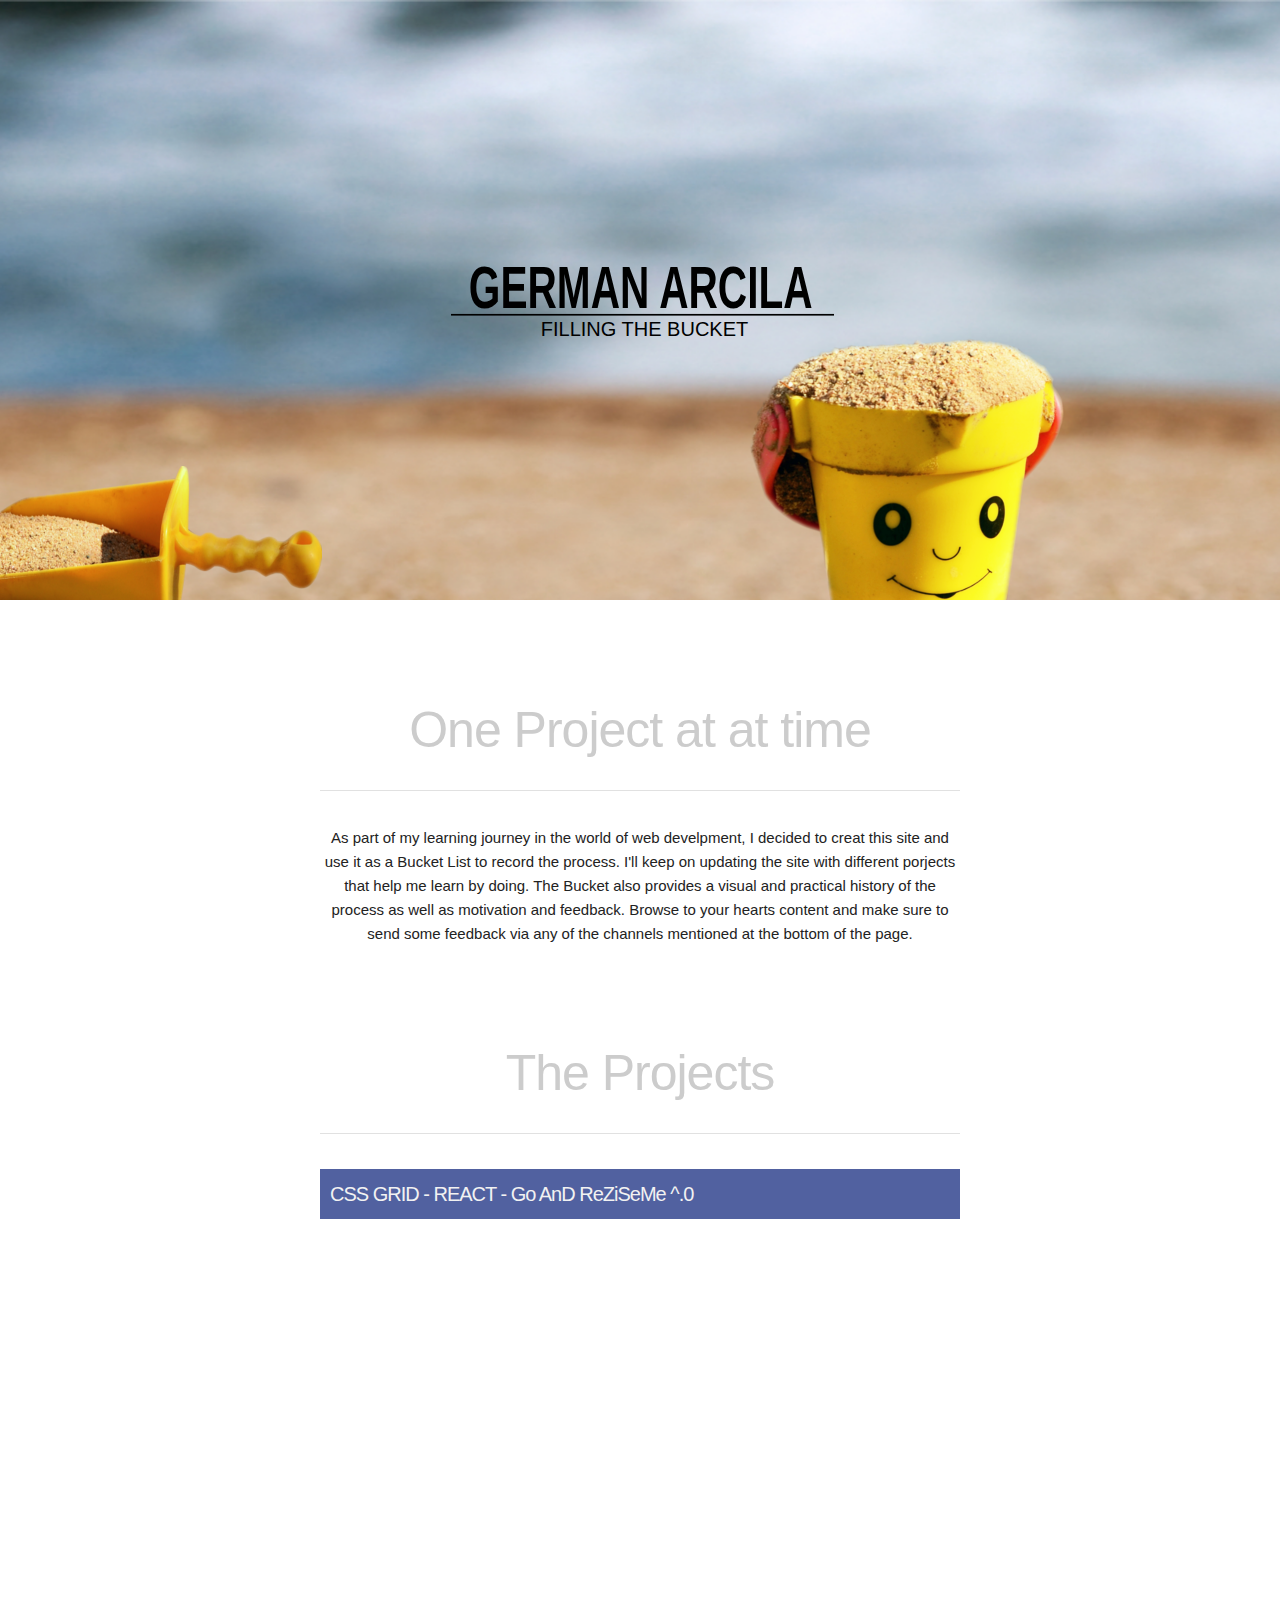
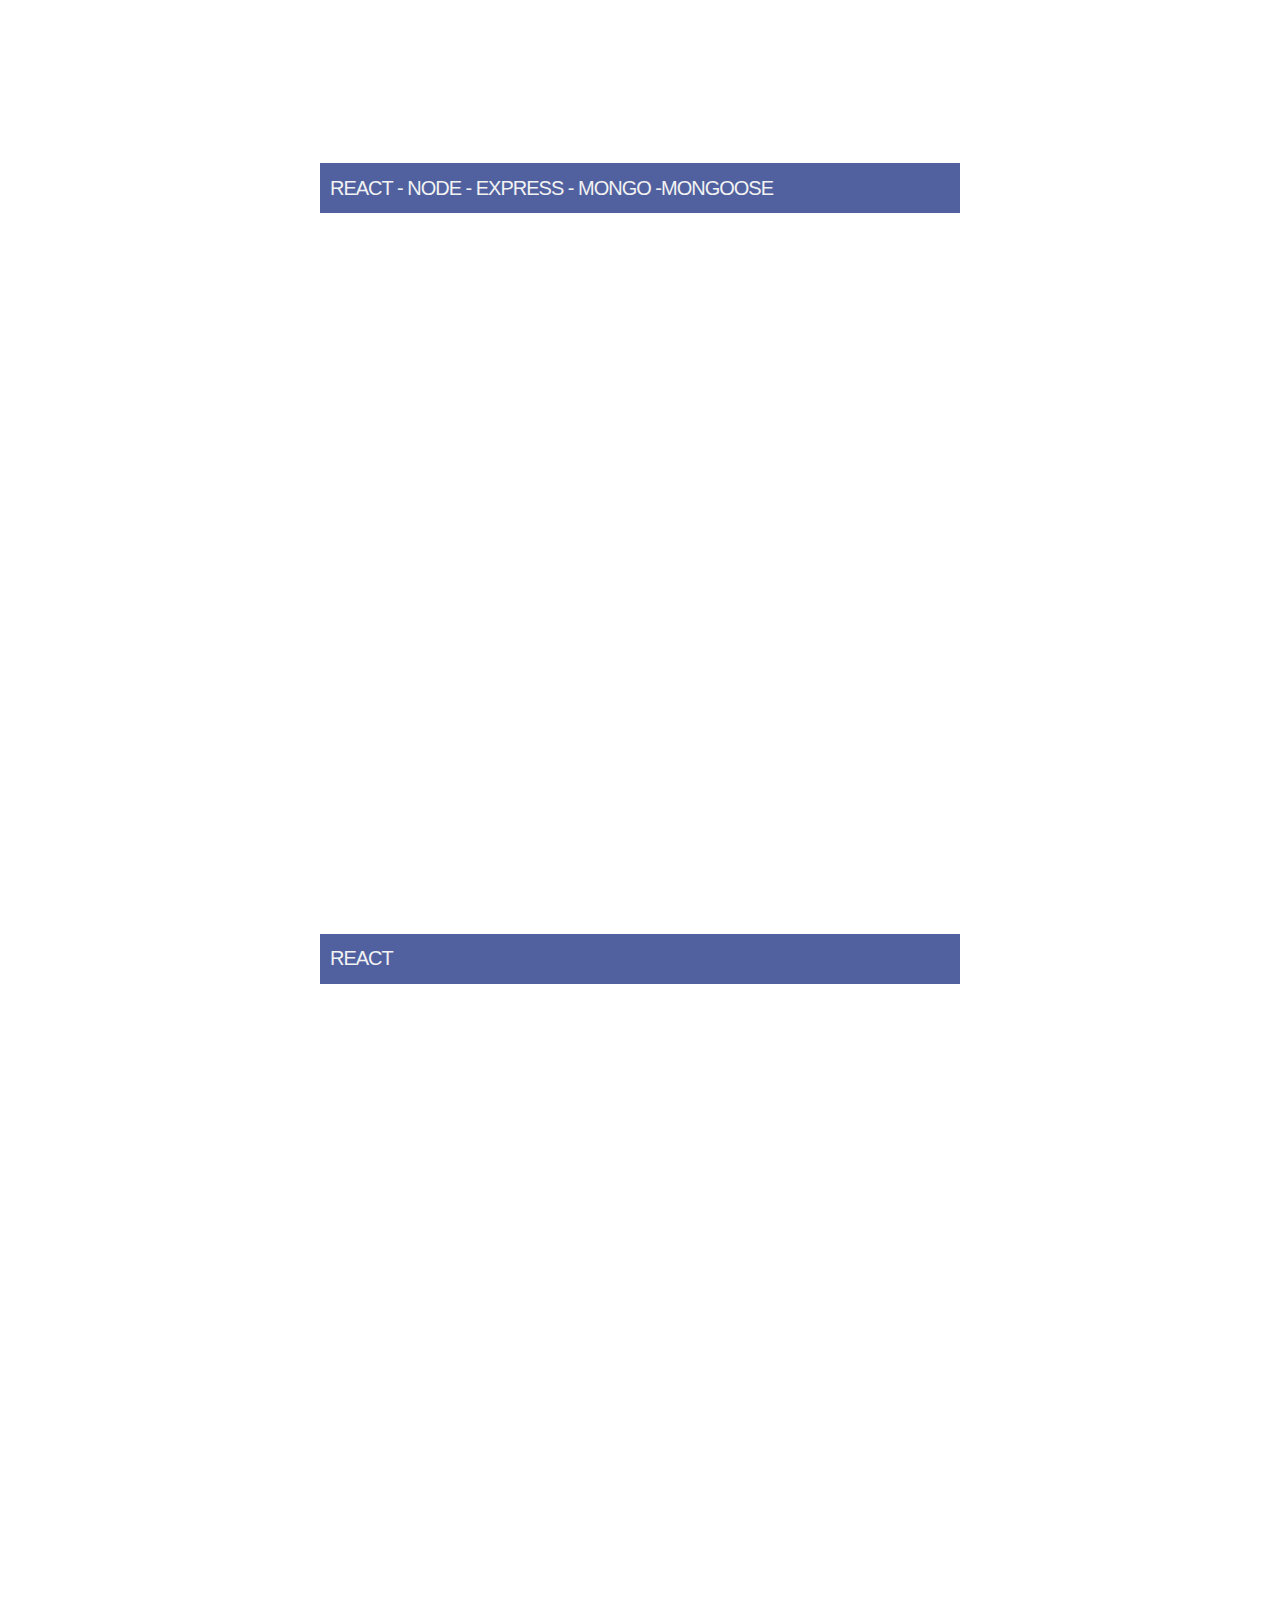
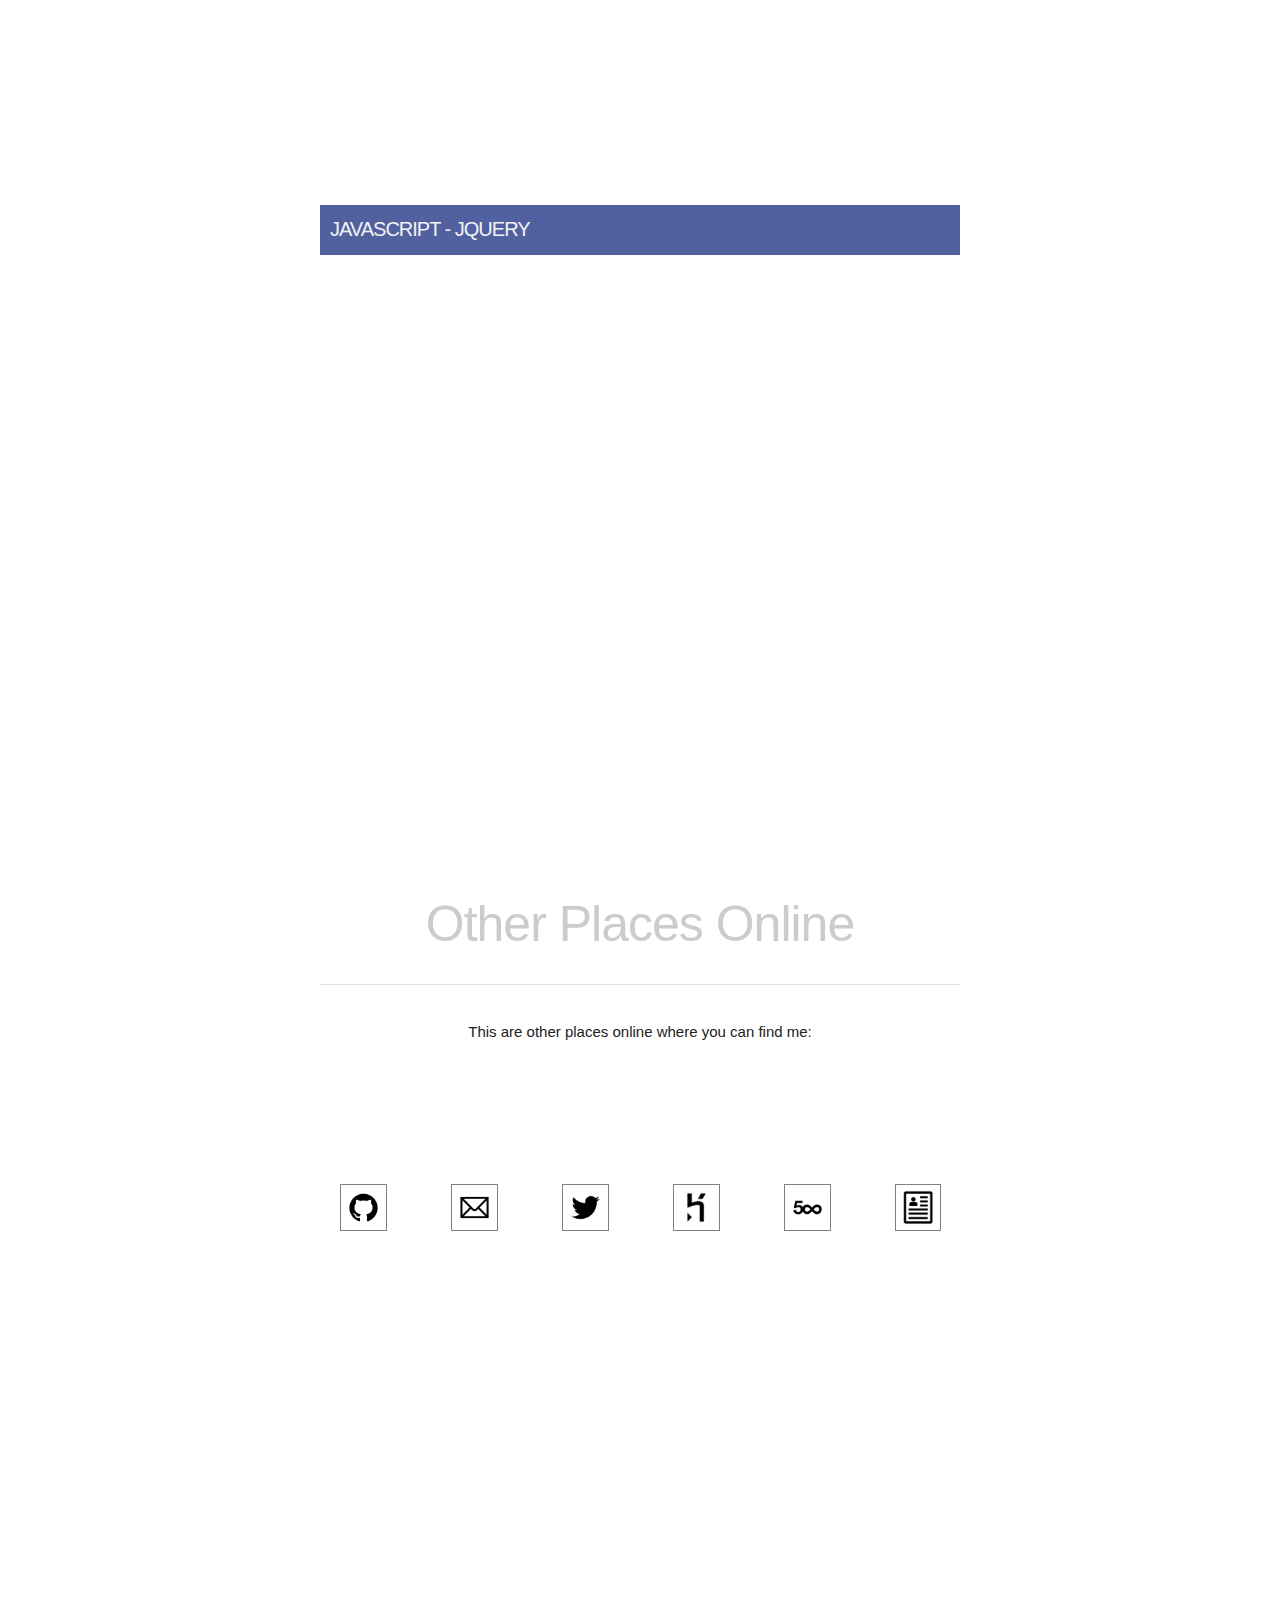
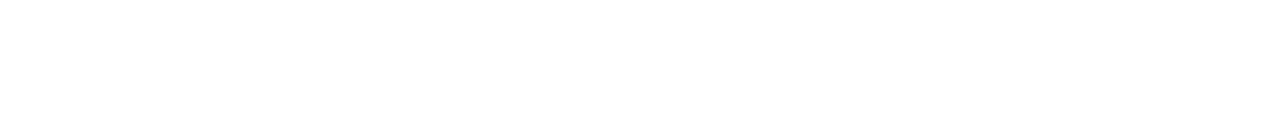
==== index.html @ 79dbd056 "added utb site to page" ====
<!DOCTYPE html>
<html lang="en">

<head>
    <meta charset="utf-8">
    <title>Filling the Bucket</title>
    <meta name="description" content="">
    <meta name="author" content="">
    <meta name="viewport" content="width=device-width, initial-scale=1">
    <link rel="stylesheet" href="css/style.css">
    <link rel="icon" type="image/png" href="./images/favicon.png">
</head>

<body>
    <header class="bucket-box">
        <div class="logo"></div>
        <div class="bucket"></div>
        <div class="pail"></div>
    </header>
    <section class="content">
        <article>
            <h1>One Project at at time</h1>
            <hr>
            <p>As part of my learning journey in the world of web develpment, I decided to creat this site and use it as a Bucket List to record the process. I'll keep on updating the site with different porjects that help me learn by doing. The Bucket also
                provides a visual and practical history of the process as well as motivation and feedback. Browse to your hearts content and make sure to send some feedback via any of the channels mentioned at the bottom of the page.</p>
            <br>
            <br>
            <br>
            <h1>The Projects</h1>
            <hr>
            <div class="projects-pics">
                <div class="row img-row">
                    <h2 class="sub subtitle-first">CSS GRID - REACT - Go AnD ReZiSeMe ^.0</h2>
                    <figure class="columns twelve">
                        <a href="https://utb.netlify.com/"><img src="./images/utb.png" /></a>
                        <figcaption>UTB Video... Devolved - <br><strong>CSS Grid in simpler YouTube times</strong></figcaption>
                    </figure>
                </div>
                <div class="row img-row">
                    <h2 class="sub subtitle-first">REACT - NODE - EXPRESS - MONGO -MONGOOSE</h2>
                    <figure class="columns twelve">
                        <h2 class="subtitle-red">LIVE BUT IN STILL UNDER CONSTRUCTION</h2>
                        <a href="https://1000faces.netlify.com/"><img src="./images/1000faces.png"></a>
                        <figcaption>1000 Faces - <br><strong>1000 faces my family doesn't like</strong></figcaption>
                    </figure>
                </div>
                <div class="row img-row">
                    <h2 class="sub subtitle1">REACT</h2>
                    <div class='columns twelve'>
                        <figure class="columns six">
                            <a href="https://toronto-bikeshare.herokuapp.com/"><img src="./images/city-bikes.png"></a>
                            <figcaption>City Bikes - <br><strong>bikeShare locations and available bikes per station</strong></figcaption>
                        </figure>
                        <figure class="columns six">
                            <a href="http://same-trousers.surge.sh/"><img src="./images/world-flags.png"></a>
                            <figcaption>World Flags - <br><strong>Geography learning tool</strong></figcaption>
                        </figure>
                    </div>
                </div>
                <div class="row img-row">
                    <figure class="columns twelve">
                        <h2 class="sub subtitle1">RUBY - RAILS - POSTGRESS</h2>
                        <a href="https://sheltered-meadow-57766.herokuapp.com"><img src="./images/pyc.png"></a>
                        <figcaption>Park Your Child - <br><strong>Team project using Ruby - Rails - JS</strong></figcaption>
                    </figure>
                </div>
                <div class="row img-row">
                    <h2 class="sub subtitle1">JAVASCRIPT - JQUERY</h2>
                    <div class='columns twelve'>
                        <figure class="columns six">
                            <a href="../pages/mastermind/mastermind.html"><img src="./images/mastermind.png"></a>
                            <figcaption>Mastermind - <br><strong>Mastermind Clone</strong></figcaption>
                        </figure>
                        <figure class="columns six">
                            <a href="../pages/mr-beep-math/mr-beep-math.html"><img src="./images/mrbeep.png"></a>
                            <figcaption>Mr Beep's Math - <br><strong>Math Game for Kids</strong></figcaption>
                        </figure>
                    </div>
                </div>
                <div class="row img-row">
                    <div class='columns twelve'>
                        <figure class="columns six">
                            <a href="../pages/memory/index.html"><img src="./images/pairs.png"></a>
                            <figcaption>Pairs - <br><strong>Memory Game</strong></figcaption>
                        </figure>
                        <figure class="columns six">
                            <a href="../pages/save-the-rainbow/index.html"><img src="./images/str.png"></a>
                            <figcaption>Save the Rainbow - <br><strong>Non Lethal Hangman</strong></figcaption>
                        </figure>
                    </div>
                </div>
                <div class="row img-row">
                    <figure class="columns four">
                        <a href="../pages/mab/mab.html"><img src="./images/mab.png"></a>
                        <figcaption>Monkey Ape Ball - <br><strong>Magic 8 Ball Plus</strong></figcaption>
                    </figure>
                    <figure class="columns four">
                        <a href="../pages/rock-paper-scissors/index.html"><img src="./images/rps.png"></a>
                        <figcaption>Rock Paper Scissors - <br><strong>RPS clone</strong></figcaption>
                    </figure>
                    <figure class="columns four">
                        <a href="../pages/pata-clone/index.html"><img src="./images/pataclone.png"></a>
                        <figcaption>Pata-Clone - <br><strong>Canvas / PaperJs excercise</strong></figcaption>
                    </figure>
                </div>
            </div>
            <h1>Other Places Online</h1>
            <hr>
            <p>This are other places online where you can find me:</p>
            <div class="large-window">
            </div>
            <div class="blog-posts row">
                <div class="post columns two post-1">
                    <h5></h5>
                    <a href="https://www.github.com/Garcila" , Git><img src="./images/git-logo.png" title="Git"></a>
                </div>
                <div class="post columns two post-2">
                    <h5></h5>
                    <a href="mailto:germanarcila@gmail.com?subject=FromBucket from Our Site"><img src="./images/mail-logo.png" title="e-mail"></a>
                </div>
                <div class="post columns two post-3">
                    <h5></h5>
                    <a href="https://twitter.com/Garcila"><img src="./images/tweet-logo.png" title="Twitter"></a>
                </div>
                <div class="post columns two post-4">
                    <h5></h5>
                    <a href="https://filling-the-bucket.herokuapp.com/index.html"><img src="./images/heroku.png" title="Heroku"></a>
                </div>
                <div class="post columns two post-5">
                    <h5></h5>
                    <a href="https://500px.com/germanarcila"><img src="./images/500-logo.png" title="500PX"></a>
                </div>
                <div class="post columns two post-6">
                    <h5></h5>
                    <a href="https://www.visualcv.com/germanarcila"><img src="./images/vcv.png" title="Visual CV"></a>
                </div>
            </div>
        </article>
    </section>
    <footer>
        <div class="row footer-stuff" id="flex">
            <img class='robot' src="./images/robot.png">
            <a href="mailto:germanarcila@gmail.com?subject=FromBucket" <strong>germanarcila@gmail.com</strong></a>
        </div>
    </footer>
    <script src="js/jquery-2.1.3.min.js"></script>
    <script src="js/functions.js"></script>
</body>

</html>
---- css/style.css ----
@charset "UTF-8";

/*! normalize.css v3.0.2 | MIT License | git.io/normalize */


/**
 * 1. Set default font family to sans-serif.
 * 2. Prevent iOS text size adjust after orientation change, without disabling
 *    user zoom.
 */

html {
    font-family: sans-serif;
    /* 1 */
    -ms-text-size-adjust: 100%;
    /* 2 */
    -webkit-text-size-adjust: 100%;
    /* 2 */
}


/**
 * Remove default margin.
 */

body {
    margin: 0;
}


/* HTML5 display definitions
   ========================================================================== */


/**
 * Correct `block` display not defined for any HTML5 element in IE 8/9.
 * Correct `block` display not defined for `details` or `summary` in IE 10/11
 * and Firefox.
 * Correct `block` display not defined for `main` in IE 11.
 */

article,
aside,
details,
figcaption,
figure,
footer,
header,
hgroup,
main,
menu,
nav,
section,
summary {
    display: block;
}


/**
 * 1. Correct `inline-block` display not defined in IE 8/9.
 * 2. Normalize vertical alignment of `progress` in Chrome, Firefox, and Opera.
 */

audio,
canvas,
progress,
video {
    display: inline-block;
    /* 1 */
    vertical-align: baseline;
    /* 2 */
}


/**
 * Prevent modern browsers from displaying `audio` without controls.
 * Remove excess height in iOS 5 devices.
 */

audio:not([controls]) {
    display: none;
    height: 0;
}


/**
 * Address `[hidden]` styling not present in IE 8/9/10.
 * Hide the `template` element in IE 8/9/11, Safari, and Firefox < 22.
 */

[hidden],
template {
    display: none;
}


/* Links
   ========================================================================== */


/**
 * Remove the gray background color from active links in IE 10.
 */

a {
    background-color: transparent;
}


/**
 * Improve readability when focused and also mouse hovered in all browsers.
 */

a:active,
a:hover {
    outline: 0;
}


/* Text-level semantics
   ========================================================================== */


/**
 * Address styling not present in IE 8/9/10/11, Safari, and Chrome.
 */

abbr[title] {
    border-bottom: 1px dotted;
}


/**
 * Address style set to `bolder` in Firefox 4+, Safari, and Chrome.
 */

b,
strong {
    font-weight: bold;
}


/**
 * Address styling not present in Safari and Chrome.
 */

dfn {
    font-style: italic;
}


/**
 * Address variable `h1` font-size and margin within `section` and `article`
 * contexts in Firefox 4+, Safari, and Chrome.
 */

h1 {
    font-size: 2em;
    margin: 0.67em 0;
}

h2 {
    color: #ccc;
    font-size: 1.2em;
}


/**
 * Address styling not present in IE 8/9.
 */

mark {
    background: #ff0;
    color: #000;
}


/**
 * Address inconsistent and variable font size in all browsers.
 */

small {
    font-size: 80%;
}


/**
 * Prevent `sub` and `sup` affecting `line-height` in all browsers.
 */

sub,
sup {
    font-size: 75%;
    line-height: 0;
    position: relative;
    vertical-align: baseline;
}

sup {
    top: -0.5em;
}

sub {
    bottom: -0.25em;
}


/* Embedded content
   ========================================================================== */


/**
 * Remove border when inside `a` element in IE 8/9/10.
 */

img {
    border: 1px solid grey;
    /* filter: brightness(0.6); */
}


/**
 * Correct overflow not hidden in IE 9/10/11.
 */

svg:not(:root) {
    overflow: hidden;
}


/* Grouping content
   ========================================================================== */


/**
 * Address margin not present in IE 8/9 and Safari.
 */

figure {
    margin: 1em 40px;
}


/**
 * Address differences between Firefox and other browsers.
 */

hr {
    -moz-box-sizing: content-box;
    box-sizing: content-box;
    height: 0;
}


/**
 * Contain overflow in all browsers.
 */

pre {
    overflow: auto;
}


/**
 * Address odd `em`-unit font size rendering in all browsers.
 */

code,
kbd,
pre,
samp {
    font-family: monospace, monospace;
    font-size: 1em;
}


/* Forms
   ========================================================================== */


/**
 * Known limitation: by default, Chrome and Safari on OS X allow very limited
 * styling of `select`, unless a `border` property is set.
 */


/**
 * 1. Correct color not being inherited.
 *    Known issue: affects color of disabled elements.
 * 2. Correct font properties not being inherited.
 * 3. Address margins set differently in Firefox 4+, Safari, and Chrome.
 */

button,
input,
optgroup,
select,
textarea {
    color: inherit;
    /* 1 */
    font: inherit;
    /* 2 */
    margin: 0;
    /* 3 */
}


/**
 * Address `overflow` set to `hidden` in IE 8/9/10/11.
 */

button {
    overflow: visible;
}


/**
 * Address inconsistent `text-transform` inheritance for `button` and `select`.
 * All other form control elements do not inherit `text-transform` values.
 * Correct `button` style inheritance in Firefox, IE 8/9/10/11, and Opera.
 * Correct `select` style inheritance in Firefox.
 */

button,
select {
    text-transform: none;
}


/**
 * 1. Avoid the WebKit bug in Android 4.0.* where (2) destroys native `audio`
 *    and `video` controls.
 * 2. Correct inability to style clickable `input` types in iOS.
 * 3. Improve usability and consistency of cursor style between image-type
 *    `input` and others.
 */

button,
html input[type="button"],
input[type="reset"],
input[type="submit"] {
    -webkit-appearance: button;
    /* 2 */
    cursor: pointer;
    /* 3 */
}


/**
 * Re-set default cursor for disabled elements.
 */

button[disabled],
html input[disabled] {
    cursor: default;
}


/**
 * Remove inner padding and border in Firefox 4+.
 */

button::-moz-focus-inner,
input::-moz-focus-inner {
    border: 0;
    padding: 0;
}


/**
 * Address Firefox 4+ setting `line-height` on `input` using `!important` in
 * the UA stylesheet.
 */

input {
    line-height: normal;
}


/**
 * It's recommended that you don't attempt to style these elements.
 * Firefox's implementation doesn't respect box-sizing, padding, or width.
 *
 * 1. Address box sizing set to `content-box` in IE 8/9/10.
 * 2. Remove excess padding in IE 8/9/10.
 */

input[type="checkbox"],
input[type="radio"] {
    box-sizing: border-box;
    /* 1 */
    padding: 0;
    /* 2 */
}


/**
 * Fix the cursor style for Chrome's increment/decrement buttons. For certain
 * `font-size` values of the `input`, it causes the cursor style of the
 * decrement button to change from `default` to `text`.
 */

input[type="number"]::-webkit-inner-spin-button,
input[type="number"]::-webkit-outer-spin-button {
    height: auto;
}


/**
 * 1. Address `appearance` set to `searchfield` in Safari and Chrome.
 * 2. Address `box-sizing` set to `border-box` in Safari and Chrome
 *    (include `-moz` to future-proof).
 */

input[type="search"] {
    -webkit-appearance: textfield;
    /* 1 */
    -moz-box-sizing: content-box;
    -webkit-box-sizing: content-box;
    /* 2 */
    box-sizing: content-box;
}


/**
 * Remove inner padding and search cancel button in Safari and Chrome on OS X.
 * Safari (but not Chrome) clips the cancel button when the search input has
 * padding (and `textfield` appearance).
 */

input[type="search"]::-webkit-search-cancel-button,
input[type="search"]::-webkit-search-decoration {
    -webkit-appearance: none;
}


/**
 * Define consistent border, margin, and padding.
 */

fieldset {
    border: 1px solid #c0c0c0;
    margin: 0 2px;
    padding: 0.35em 0.625em 0.75em;
}


/**
 * 1. Correct `color` not being inherited in IE 8/9/10/11.
 * 2. Remove padding so people aren't caught out if they zero out fieldsets.
 */

legend {
    border: 0;
    /* 1 */
    padding: 0;
    /* 2 */
}


/**
 * Remove default vertical scrollbar in IE 8/9/10/11.
 */

textarea {
    overflow: auto;
}


/**
 * Don't inherit the `font-weight` (applied by a rule above).
 * NOTE: the default cannot safely be changed in Chrome and Safari on OS X.
 */

optgroup {
    font-weight: bold;
}


/* Tables
   ========================================================================== */


/**
 * Remove most spacing between table cells.
 */

table {
    border-collapse: collapse;
    border-spacing: 0;
}

td,
th {
    padding: 0;
}

titl
/*
* Skeleton V2.0.4
* Copyright 2014, Dave Gamache
* www.getskeleton.com
* Free to use under the MIT license.
* http://www.opensource.org/licenses/mit-license.php
* 12/29/2014
*/


/* Table of contents
––––––––––––––––––––––––––––––––––––––––––––––––––
- Grid
- Base Styles
- Typography
- Links
- Buttons
- Forms
- Lists
- Code
- Tables
- Spacing
- Utilities
- Clearing
- Media Queries
*/


/* Grid
–––––––––––––––––––––––––––––––––––––––––––––––––– */

.container {
    position: relative;
    width: 100%;
    max-width: 960px;
    margin: 0 auto;
    padding: 0 20px;
    box-sizing: border-box;
}

.column,
.columns {
    width: 100%;
    float: left;
    box-sizing: border-box;
}


/* For devices larger than 400px */

@media (min-width: 400px) {
    .container {
        width: 85%;
        padding: 0;
    }
}


/* For devices larger than 550px */

@media (min-width: 550px) {
    .container {
        width: 80%;
    }
    .column,
    .columns {
        margin-left: 4%;
    }
    .column:first-child,
    .columns:first-child {
        margin-left: 0;
    }
    .one.column,
    .one.columns {
        width: 4.66666666667%;
    }
    .two.columns {
        width: 13.3333333333%;
    }
    .three.columns {
        width: 22%;
    }
    .four.columns {
        width: 30.6666666667%;
    }
    .five.columns {
        width: 39.3333333333%;
    }
    .six.columns {
        width: 48%;
    }
    .seven.columns {
        width: 56.6666666667%;
    }
    .eight.columns {
        width: 65.3333333333%;
    }
    .nine.columns {
        width: 74.0%;
    }
    .ten.columns {
        width: 82.6666666667%;
    }
    .eleven.columns {
        width: 91.3333333333%;
    }
    .twelve.columns {
        width: 100%;
        margin-left: 0;
    }
    .one-third.column {
        width: 30.6666666667%;
    }
    .two-thirds.column {
        width: 65.3333333333%;
    }
    .one-half.column {
        width: 48%;
    }
    /* Offsets */
    .offset-by-one.column,
    .offset-by-one.columns {
        margin-left: 8.66666666667%;
    }
    .offset-by-two.column,
    .offset-by-two.columns {
        margin-left: 17.3333333333%;
    }
    .offset-by-three.column,
    .offset-by-three.columns {
        margin-left: 26%;
    }
    .offset-by-four.column,
    .offset-by-four.columns {
        margin-left: 34.6666666667%;
    }
    .offset-by-five.column,
    .offset-by-five.columns {
        margin-left: 43.3333333333%;
    }
    .offset-by-six.column,
    .offset-by-six.columns {
        margin-left: 52%;
    }
    .offset-by-seven.column,
    .offset-by-seven.columns {
        margin-left: 60.6666666667%;
    }
    .offset-by-eight.column,
    .offset-by-eight.columns {
        margin-left: 69.3333333333%;
    }
    .offset-by-nine.column,
    .offset-by-nine.columns {
        margin-left: 78.0%;
    }
    .offset-by-ten.column,
    .offset-by-ten.columns {
        margin-left: 86.6666666667%;
    }
    .offset-by-eleven.column,
    .offset-by-eleven.columns {
        margin-left: 95.3333333333%;
    }
    .offset-by-one-third.column,
    .offset-by-one-third.columns {
        margin-left: 34.6666666667%;
    }
    .offset-by-two-thirds.column,
    .offset-by-two-thirds.columns {
        margin-left: 69.3333333333%;
    }
    .offset-by-one-half.column,
    .offset-by-one-half.columns {
        margin-left: 52%;
    }
}


/* Base Styles
–––––––––––––––––––––––––––––––––––––––––––––––––– */


/* NOTE
html is set to 62.5% so that all the REM measurements throughout Skeleton
are based on 10px sizing. So basically 1.5rem = 15px :) */

html {
    font-size: 62.5%;
}

body {
    font-size: 1.5em;
    /* currently ems cause chrome bug misinterpreting rems on body element */
    line-height: 1.6;
    font-weight: 400;
    font-family: "Raleway", "HelveticaNeue", "Helvetica Neue", Helvetica, Arial, sans-serif;
    color: #222;
}


/* Typography
–––––––––––––––––––––––––––––––––––––––––––––––––– */

h1,
h2,
h3,
h4,
h5,
h6 {
    margin-top: 0;
    margin-bottom: 2rem;
    font-weight: 300;
}

h1 {
    font-size: 4.0rem;
    line-height: 1.2;
    letter-spacing: -.1rem;
}

h2 {
    font-size: 3.6rem;
    line-height: 1.25;
    letter-spacing: -.1rem;
}

h3 {
    font-size: 3.0rem;
    line-height: 1.3;
    letter-spacing: -.1rem;
}

h4 {
    font-size: 2.4rem;
    line-height: 1.35;
    letter-spacing: -.08rem;
}

h5 {
    font-size: 1.8rem;
    line-height: 1.5;
    letter-spacing: -.05rem;
}

h6 {
    font-size: 1.5rem;
    line-height: 1.6;
    letter-spacing: 0;
}


/* Larger than phablet */

@media (min-width: 550px) {
    h1 {
        font-size: 5.0rem;
    }
    h2 {
        font-size: 3.8rem;
    }
    h3 {
        font-size: 3.6rem;
    }
    h4 {
        font-size: 3.0rem;
    }
    h5 {
        font-size: 2.4rem;
    }
    h6 {
        font-size: 1.5rem;
    }
}

p {
    margin-top: 0;
}

.sub {
    display: flex;
    align-items: center;
    margin-top: 8rem;
    min-height: 5rem;
    background-color: #5161a0;
    padding-left: 1rem;
}

.subtitle {
    margin-top: 1.5rem;
    /* background-color: #5e5d5d; */
    background-color: #5161a0;
    color: #fff;
    font-size: 2rem;
    text-align: left;
}

.subtitle-first {
    color: #f2f2f2;
    font-size: 2rem;
    text-align: left;
    margin-top: 1rem;
}

.subtitle-red {
    background-color: red;
    color: #ffffff;
    min-height: 3rem;
    font-size: 2rem;
    text-align: left;
}

.subtitle1 {
    color: #f2f2f2;
    font-size: 2rem;
    text-align: left;
}

.subtitle2 {
    color: #5e5d5d;
    font-size: 2rem;
    text-align: left;
}

.robot {
    border: none;
    filter: saturate(1);
}


/* Links
–––––––––––––––––––––––––––––––––––––––––––––––––– */

a {
    color: #1EAEDB;
}

a:hover {
    color: #0FA0CE;
}


/* Buttons
–––––––––––––––––––––––––––––––––––––––––––––––––– */

.button,
button,
input[type="submit"],
input[type="reset"],
input[type="button"] {
    display: inline-block;
    height: 38px;
    padding: 0 30px;
    color: #555;
    text-align: center;
    font-size: 11px;
    font-weight: 600;
    line-height: 38px;
    letter-spacing: .1rem;
    text-transform: uppercase;
    text-decoration: none;
    white-space: nowrap;
    background-color: transparent;
    border-radius: 4px;
    border: 1px solid #bbb;
    cursor: pointer;
    box-sizing: border-box;
}

.button:hover,
button:hover,
input[type="submit"]:hover,
input[type="reset"]:hover,
input[type="button"]:hover,
.button:focus,
button:focus,
input[type="submit"]:focus,
input[type="reset"]:focus,
input[type="button"]:focus {
    color: #333;
    border-color: #888;
    outline: 0;
}

.button.button-primary,
button.button-primary,
input[type="submit"].button-primary,
input[type="reset"].button-primary,
input[type="button"].button-primary {
    color: #FFF;
    background-color: #33C3F0;
    border-color: #33C3F0;
}

.button.button-primary:hover,
button.button-primary:hover,
input[type="submit"].button-primary:hover,
input[type="reset"].button-primary:hover,
input[type="button"].button-primary:hover,
.button.button-primary:focus,
button.button-primary:focus,
input[type="submit"].button-primary:focus,
input[type="reset"].button-primary:focus,
input[type="button"].button-primary:focus {
    color: #FFF;
    background-color: #1EAEDB;
    border-color: #1EAEDB;
}


/* Forms
–––––––––––––––––––––––––––––––––––––––––––––––––– */

input[type="email"],
input[type="number"],
input[type="search"],
input[type="text"],
input[type="tel"],
input[type="url"],
input[type="password"],
textarea,
select {
    height: 38px;
    padding: 6px 10px;
    /* The 6px vertically centers text on FF, ignored by Webkit */
    background-color: #fff;
    border: 1px solid #D1D1D1;
    border-radius: 4px;
    box-shadow: none;
    box-sizing: border-box;
}


/* Removes awkward default styles on some inputs for iOS */

input[type="email"],
input[type="number"],
input[type="search"],
input[type="text"],
input[type="tel"],
input[type="url"],
input[type="password"],
textarea {
    -webkit-appearance: none;
    -moz-appearance: none;
    appearance: none;
}

textarea {
    min-height: 65px;
    padding-top: 6px;
    padding-bottom: 6px;
}

input[type="email"]:focus,
input[type="number"]:focus,
input[type="search"]:focus,
input[type="text"]:focus,
input[type="tel"]:focus,
input[type="url"]:focus,
input[type="password"]:focus,
textarea:focus,
select:focus {
    border: 1px solid #33C3F0;
    outline: 0;
}

label,
legend {
    display: block;
    margin-bottom: .5rem;
    font-weight: 600;
}

fieldset {
    padding: 0;
    border-width: 0;
}

input[type="checkbox"],
input[type="radio"] {
    display: inline;
}

label>.label-body {
    display: inline-block;
    margin-left: .5rem;
    font-weight: normal;
}


/* Lists
–––––––––––––––––––––––––––––––––––––––––––––––––– */

ul {
    list-style: circle inside;
}

ol {
    list-style: decimal inside;
}

ol,
ul {
    padding-left: 0;
    margin-top: 0;
}

ul ul,
ul ol,
ol ol,
ol ul {
    margin: 1.5rem 0 1.5rem 3rem;
    font-size: 90%;
}

li {
    margin-bottom: 1rem;
}


/* Code
–––––––––––––––––––––––––––––––––––––––––––––––––– */

code {
    padding: .2rem .5rem;
    margin: 0 .2rem;
    font-size: 90%;
    white-space: nowrap;
    background: #F1F1F1;
    border: 1px solid #E1E1E1;
    border-radius: 4px;
}

pre>code {
    display: block;
    padding: 1rem 1.5rem;
    white-space: pre;
}


/* Tables
–––––––––––––––––––––––––––––––––––––––––––––––––– */

th,
td {
    padding: 12px 15px;
    text-align: left;
    border-bottom: 1px solid #E1E1E1;
}

th:first-child,
td:first-child {
    padding-left: 0;
}

th:last-child,
td:last-child {
    padding-right: 0;
}


/* Spacing
–––––––––––––––––––––––––––––––––––––––––––––––––– */

button,
.button {
    margin-bottom: 1rem;
}

input,
textarea,
select,
fieldset {
    margin-bottom: 1.5rem;
}

pre,
blockquote,
dl,
figure,
table,
p,
ul,
ol,
form {
    margin-bottom: 2.5rem;
}


/* Utilities
–––––––––––––––––––––––––––––––––––––––––––––––––– */

.u-full-width {
    width: 100%;
    box-sizing: border-box;
}

.u-max-full-width {
    max-width: 100%;
    box-sizing: border-box;
}

.u-pull-right {
    float: right;
}

.u-pull-left {
    float: left;
}


/* Misc
–––––––––––––––––––––––––––––––––––––––––––––––––– */

hr {
    margin-top: 3rem;
    margin-bottom: 3.5rem;
    border-width: 0;
    border-top: 1px solid #E1E1E1;
}


/* Clearing
–––––––––––––––––––––––––––––––––––––––––––––––––– */


/* Self Clearing Goodness */

.container:after,
.row:after,
.u-cf {
    content: "";
    display: table;
    clear: both;
}

body {
    font-family: "Open Sans", sans-serif;
}

h1 {
    color: #ccc;
    weight: 300;
}

figure {
    margin: auto;
}

figure>a>img {
    border-radius: 5px;
}

.content {
    position: relative;
    background: white;
    margin-bottom: 400px;
    overflow: hidden;
}

.content article {
    padding: 100px 0;
    max-width: 640px;
    margin: 0 auto;
    text-align: center;
}

img {
    max-width: 99%;
}

.bucket-box {
    position: relative;
    height: 600px;
    background-image: url(../images/sand-sea.jpg);
    background-size: auto 900px;
    background-position: top center;
    background-attachment: fixed;
    overflow: hidden;
}

.logo {
    height: 100px;
    width: 100%;
    background-image: url(../images/german-bucket.svg);
    background-position: center;
    background-repeat: no-repeat;
    position: absolute;
    top: 50%;
    margin-top: -50px;
    z-index: 2;
}

.bucket {
    width: 960px;
    height: 733px;
    background-image: url(../images/bucket.png);
    background-repeat: no-repeat;
    background-position: right bottom;
    position: absolute;
    left: 50%;
    margin-left: -500px;
    top: -85px;
    z-index: 3;
}

.pail {
    width: 960px;
    height: 733px;
    background-image: url(../images/pail.png);
    background-repeat: no-repeat;
    background-position: right bottom;
    position: absolute;
    left: 40%;
    margin-left: -1150px;
    top: -100px;
    z-index: 1;
}

.projects-pics {
    margin-bottom: 100px;
}

.projects-pics figure {
    margin-bottom: 20px;
    position: relative;
    opacity: 0;
    transform: translateX(30px);
    transition: all 0.4s ease-in-out;
    overflow: hidden;
    cursor: pointer;
}

.projects-pics figure.is-showing {
    opacity: 1;
    transform: translateX(0px);
}

.projects-pics figure img {
    display: block;
    transform: scale(1);
    transition: all 0.3s ease-in-out;
}

.projects-pics figure:hover figcaption {
    left: 0%;
}

.projects-pics figure:hover img {
    filter: saturate(1);
    transform: scale(0.95);
}

.projects-pics figcaption {
    position: absolute;
    bottom: 10px;
    left: -100%;
    background: black;
    color: white;
    padding: 2px 8px;
    font-size: 11px;
    transition: all 0.3s ease-in-out;
}

.blog-posts {
    margin-top: 100px;
}

.blog-posts .post {
    padding: 20px 20px 0;
    background: white;
    position: relative;
}

footer {
    background: black;
    color: white;
    padding: 40px 0;
    position: fixed;
    bottom: 0;
    width: 100%;
    z-index: -1;
}

footer .footer-stuff {
    font-size: 50px;
    max-width: 640px;
    margin: 0 auto;
}

footer a {
    color: white;
    text-decoration: none;
}

footer img {
    padding-right: 50px;
}

footer input {
    color: #666;
}

footer #flex {
    display: flex;
    align-items: baseline;
}


/*media queries*/

@media screen and (max-width:830px) {
    #flex.row.footer-stuff a {
        font-size: 4rem;
    }
}

@media screen and (max-width:680px) {
    .projects-pics,
    p {
        padding: 10px;
    }
    #flex.row.footer-stuff a {
        font-size: 3rem;
    }
}

@media screen and (max-width:400px) {
    .pail {
        left: 10%;
    }
    .blog-posts {
        margin-top: -4rem;
    }
    .post a img {
        max-height: 5rem;
        margin-top: -1rem;
    }
    .post.columns.two {
        width: 50%;
    }
    #flex.row.footer-stuff {
        display: flex;
        flex-direction: column;
        align-items: center;
    }
    article {
        margin-bottom: 10px;
    }
    #flex.row.footer-stuff a {
        font-size: 2rem;
    }
}
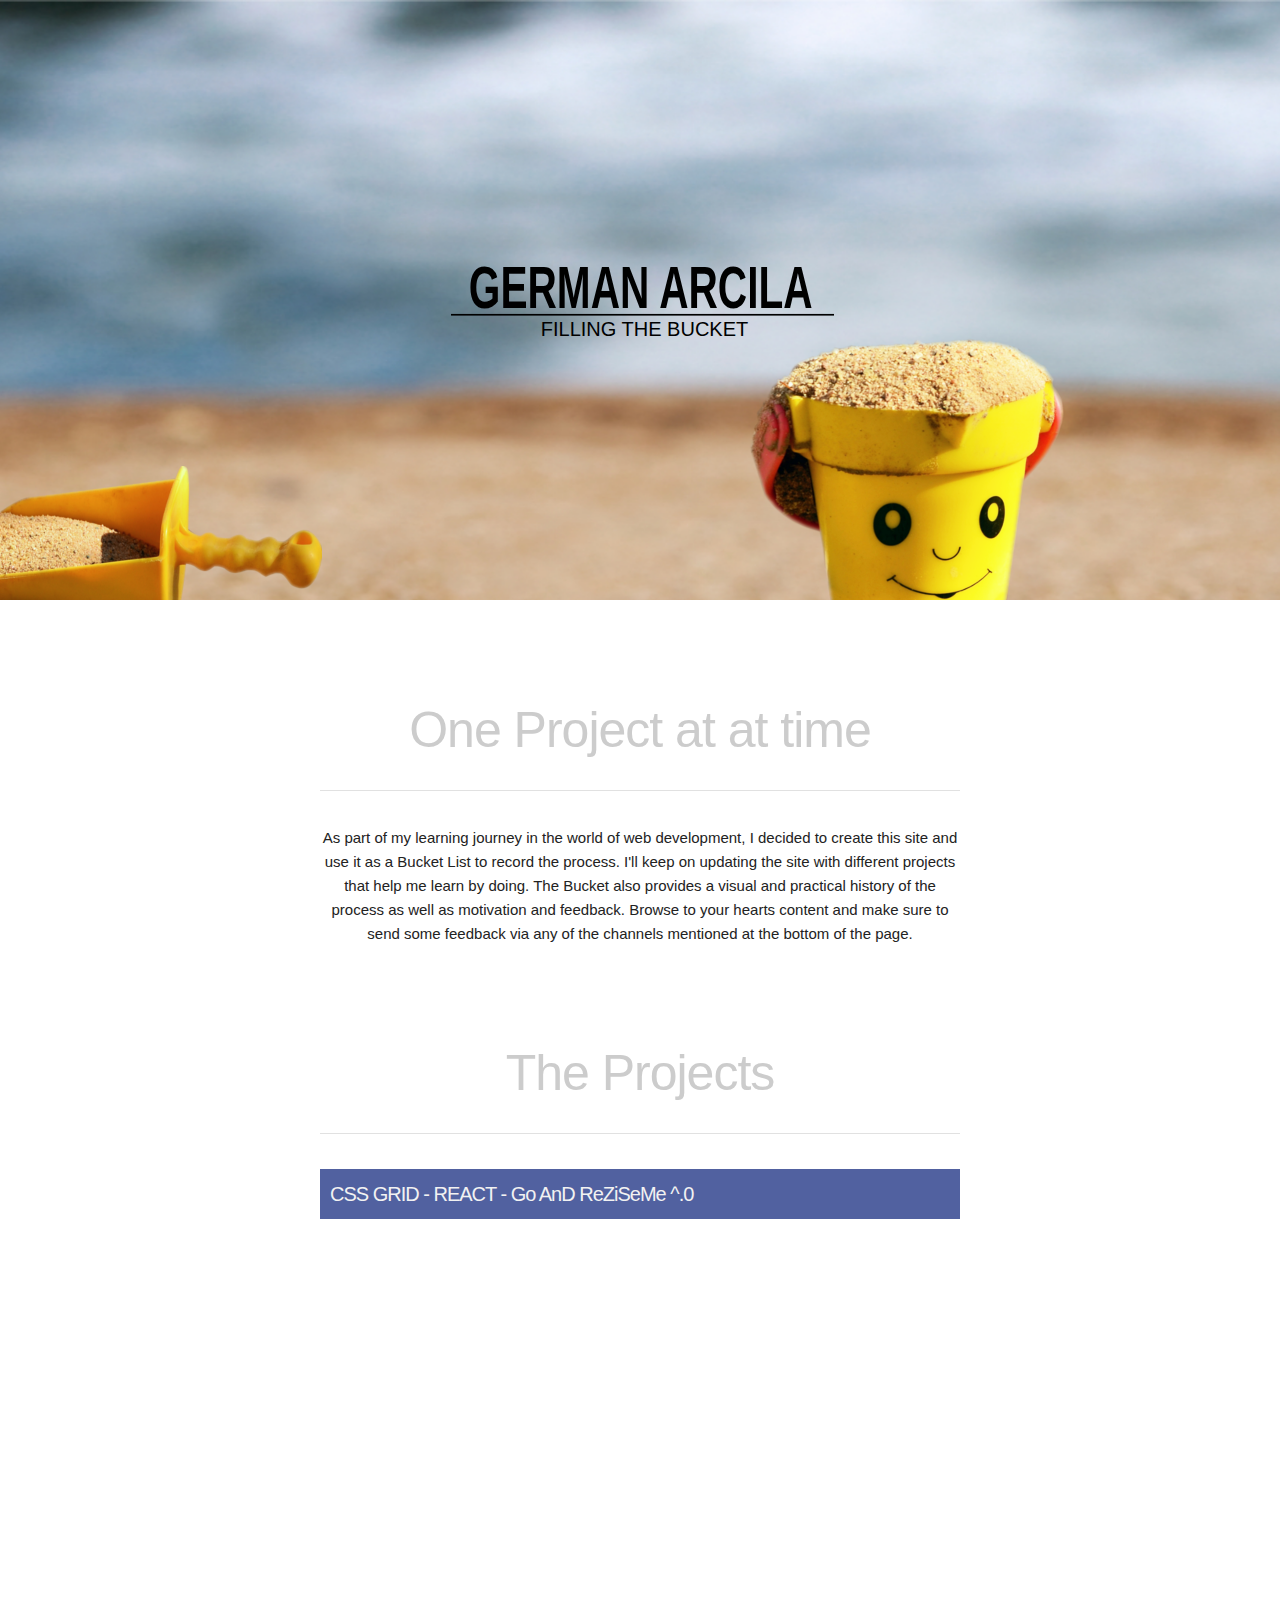
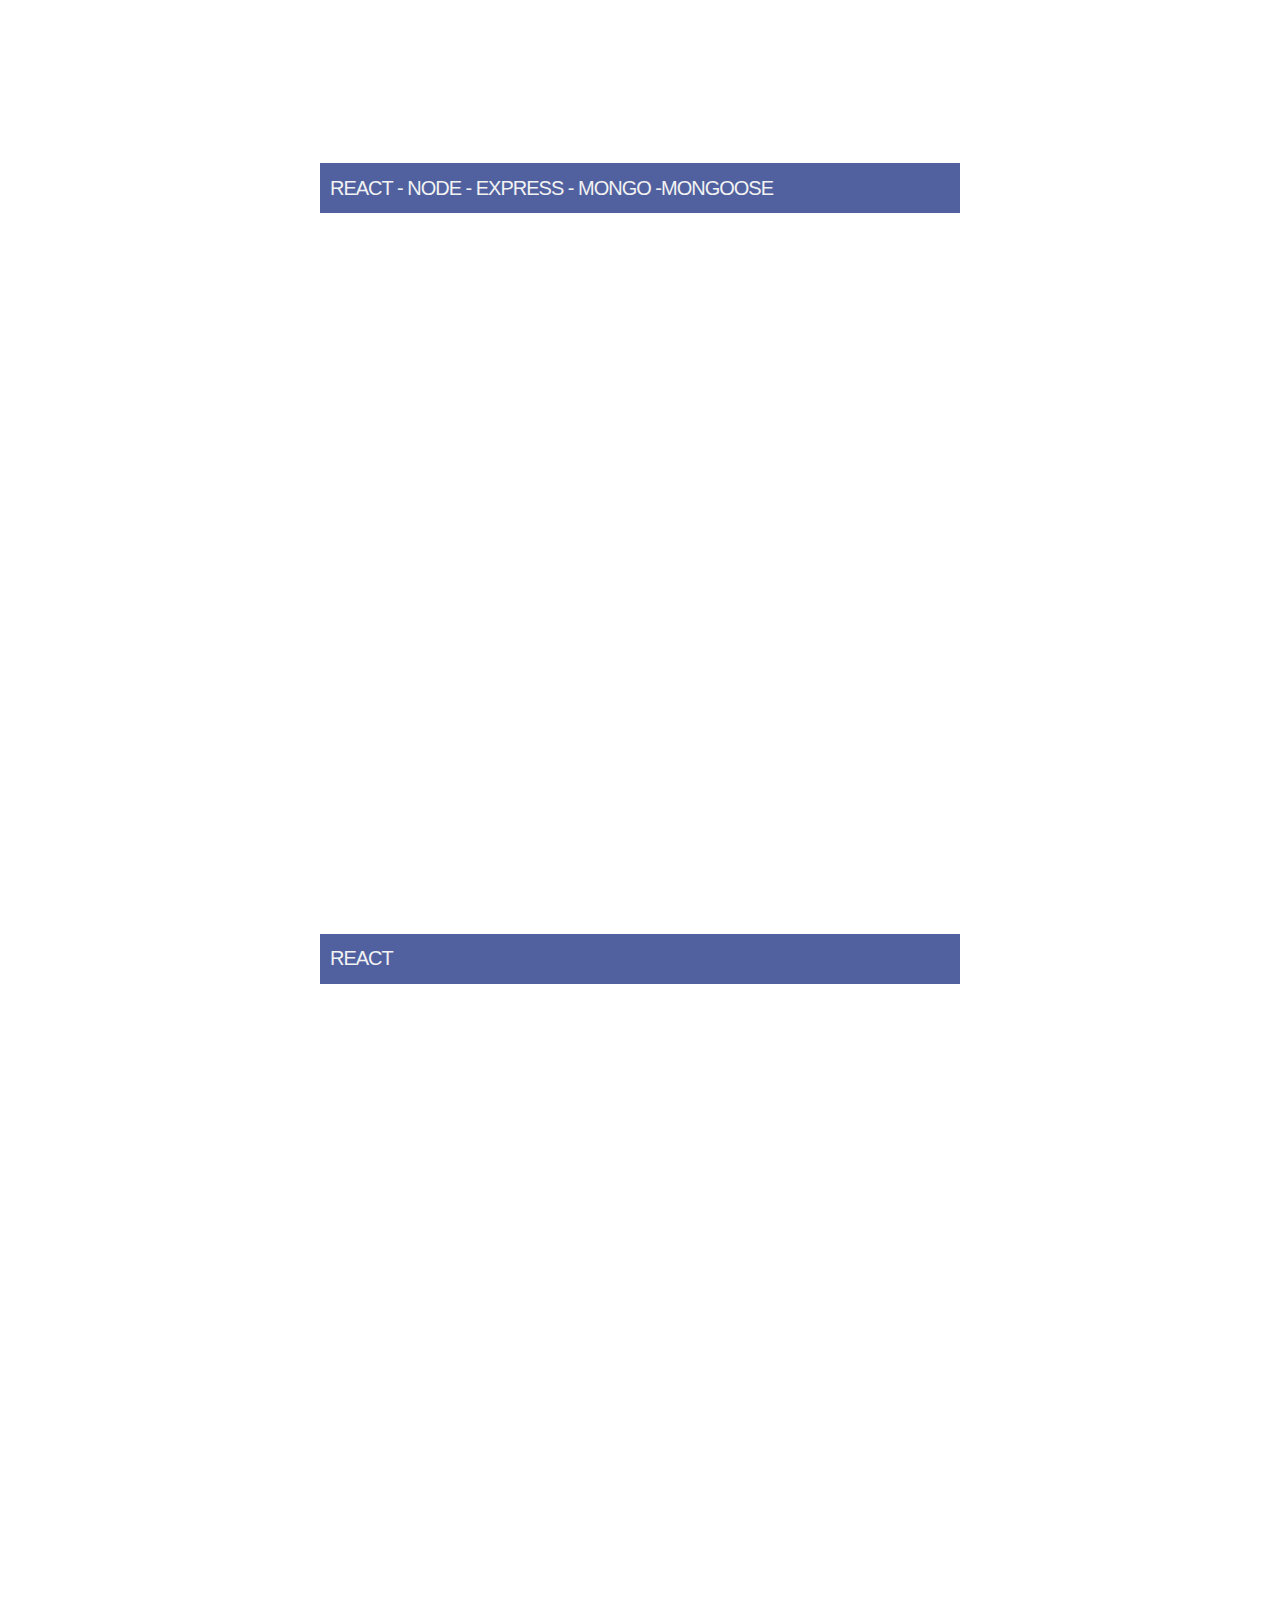
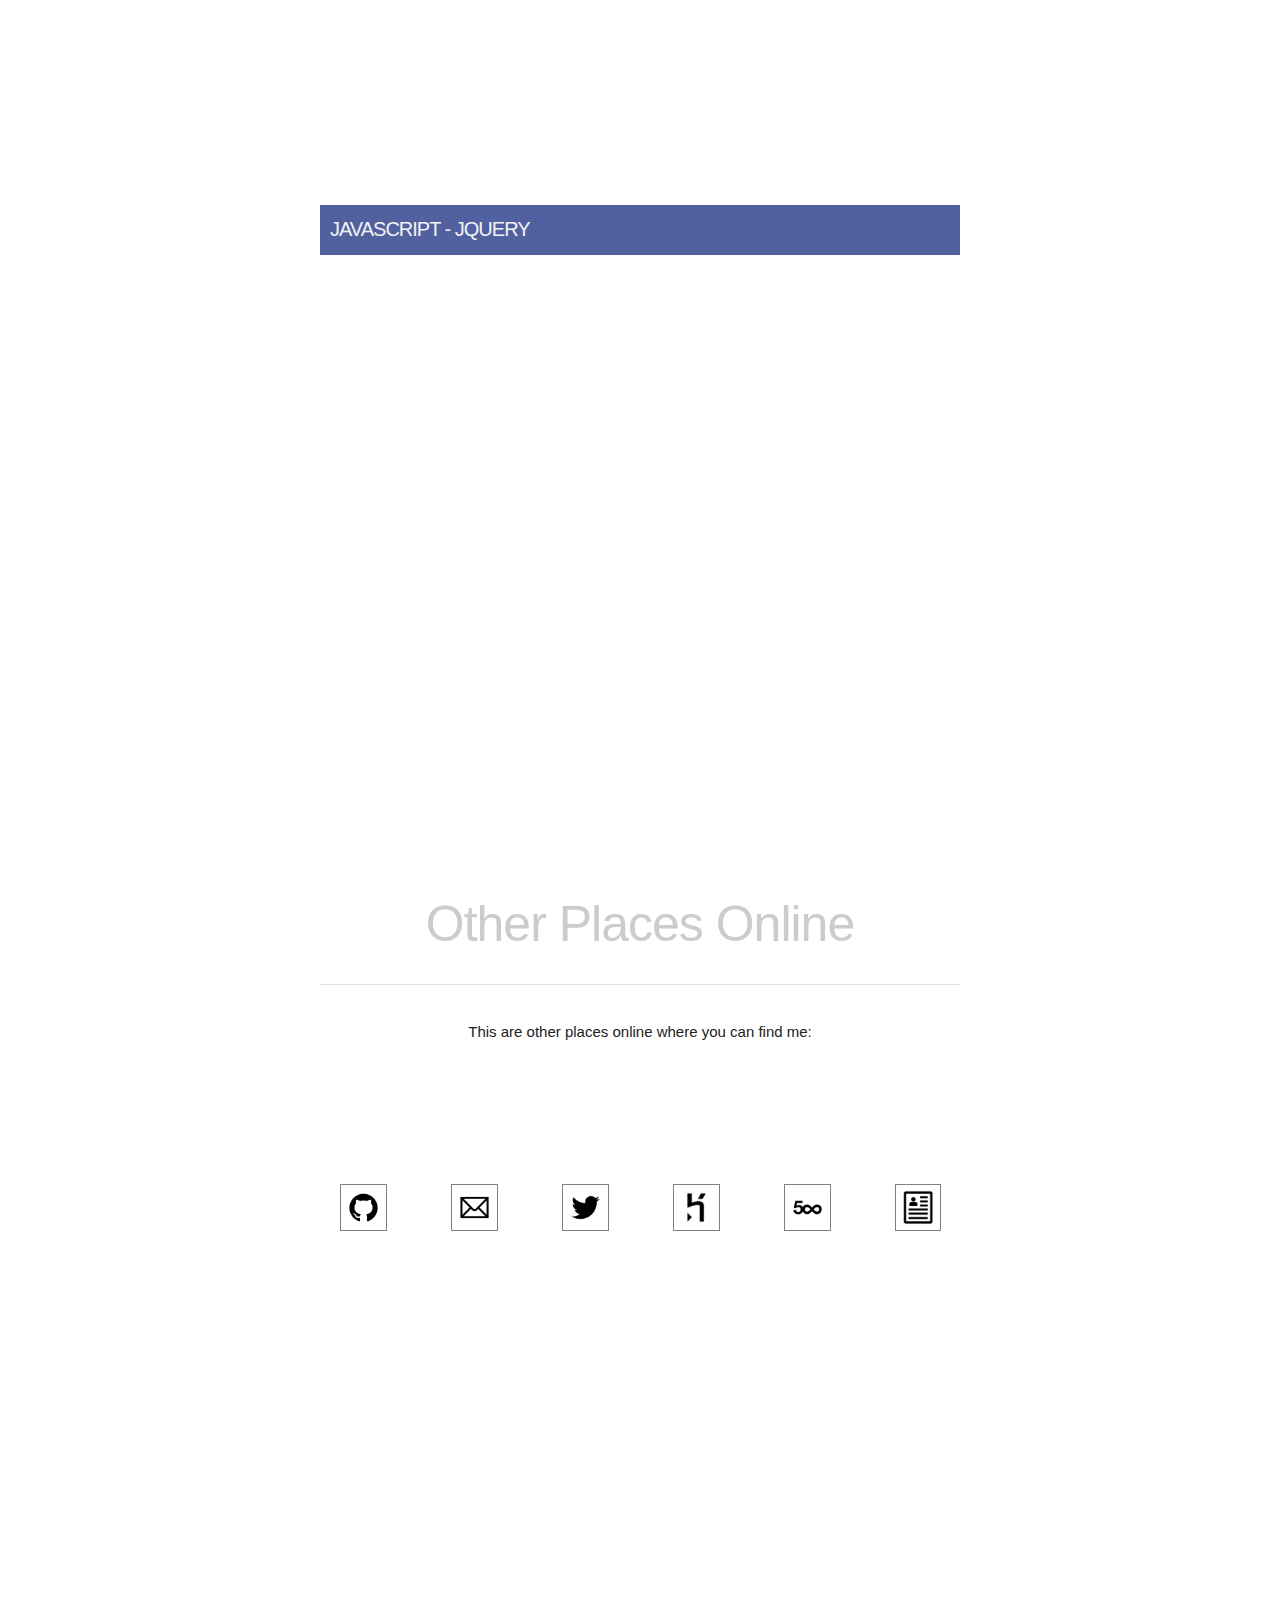
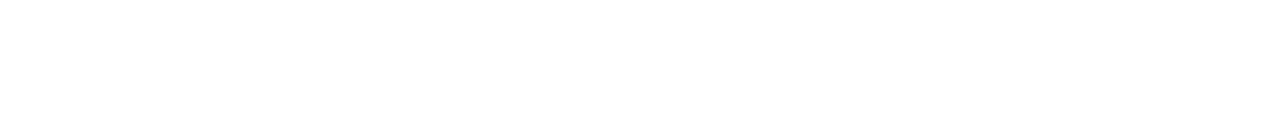
==== commit 3379425f: "spelling mistakes corrected" ====
--- a/index.html
+++ b/index.html
@@ -21,8 +21,8 @@
         <article>
             <h1>One Project at at time</h1>
             <hr>
-            <p>As part of my learning journey in the world of web develpment, I decided to creat this site and use it as a Bucket List to record the process. I'll keep on updating the site with different porjects that help me learn by doing. The Bucket also
-                provides a visual and practical history of the process as well as motivation and feedback. Browse to your hearts content and make sure to send some feedback via any of the channels mentioned at the bottom of the page.</p>
+            <p>As part of my learning journey in the world of web development, I decided to create this site and use it as a Bucket List to record the process. I'll keep on updating the site with different projects that help me learn by doing. The Bucket
+                also provides a visual and practical history of the process as well as motivation and feedback. Browse to your hearts content and make sure to send some feedback via any of the channels mentioned at the bottom of the page.</p>
             <br>
             <br>
             <br>
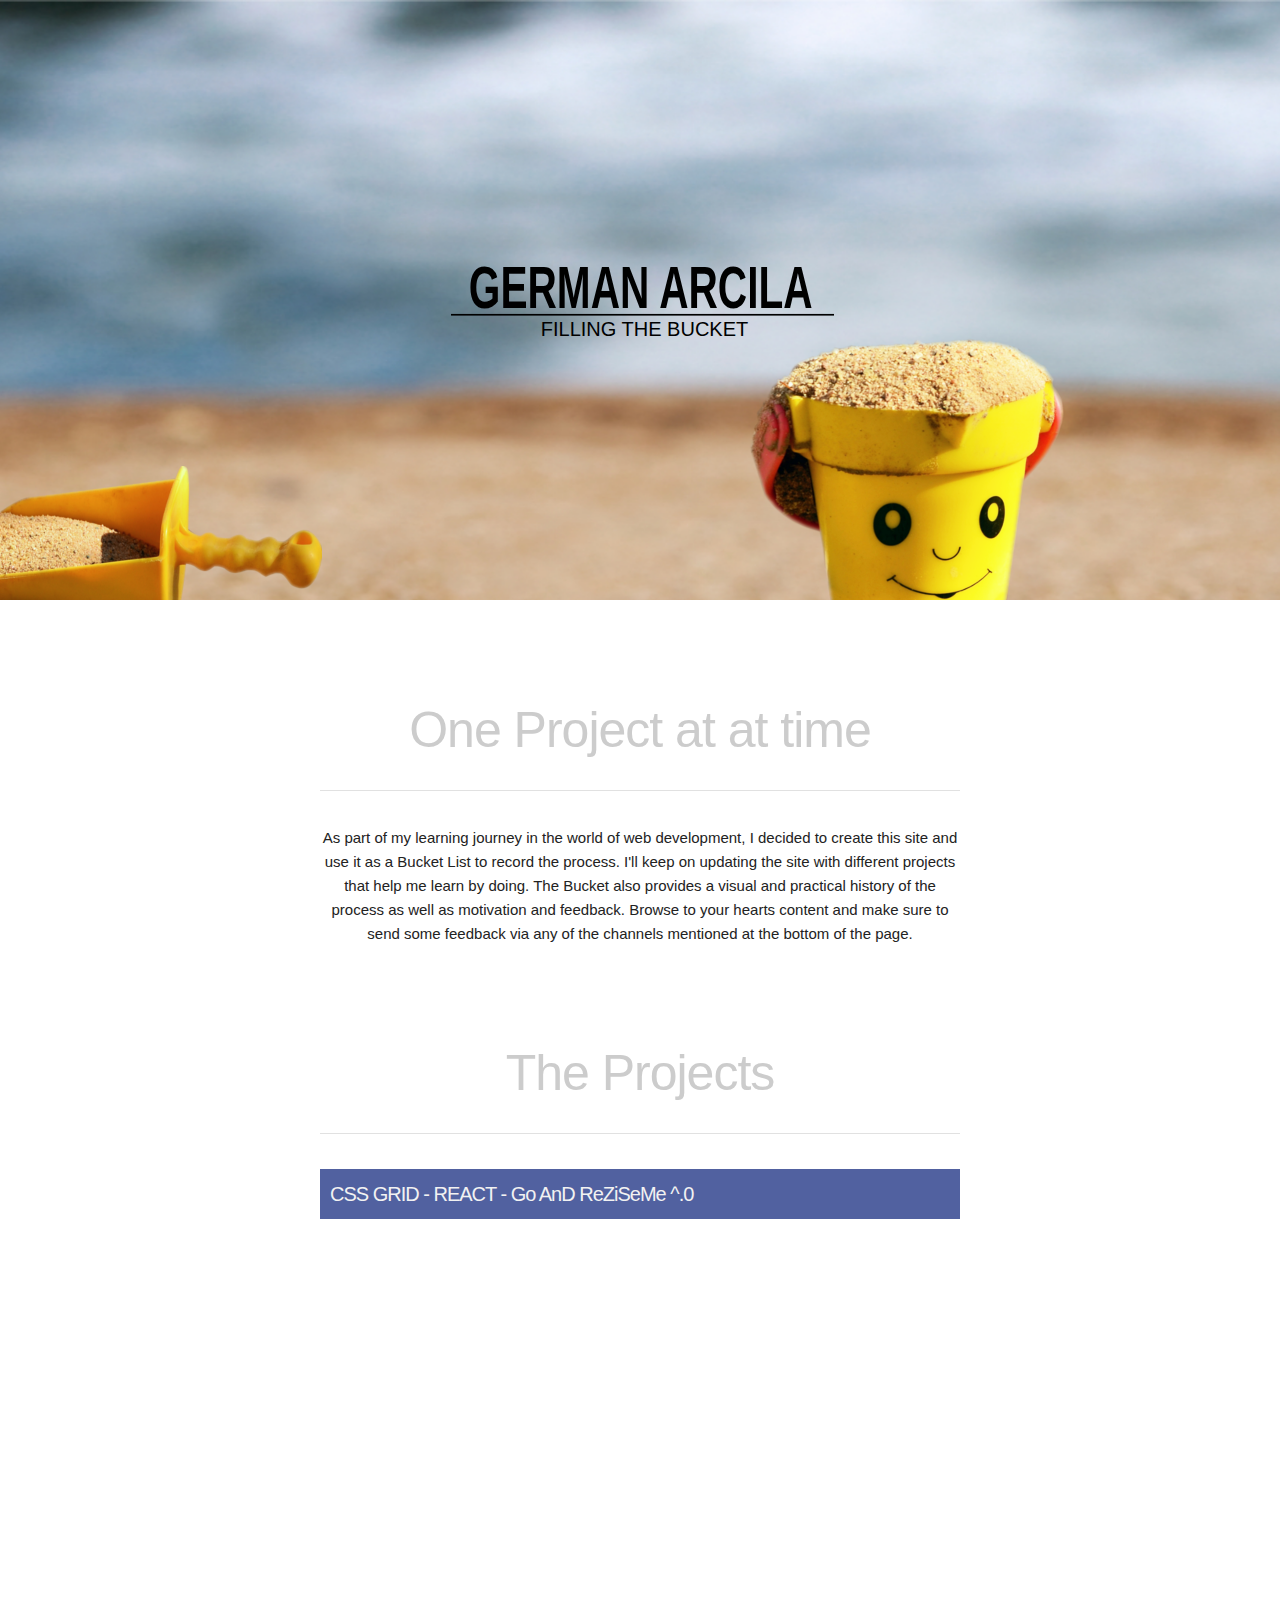
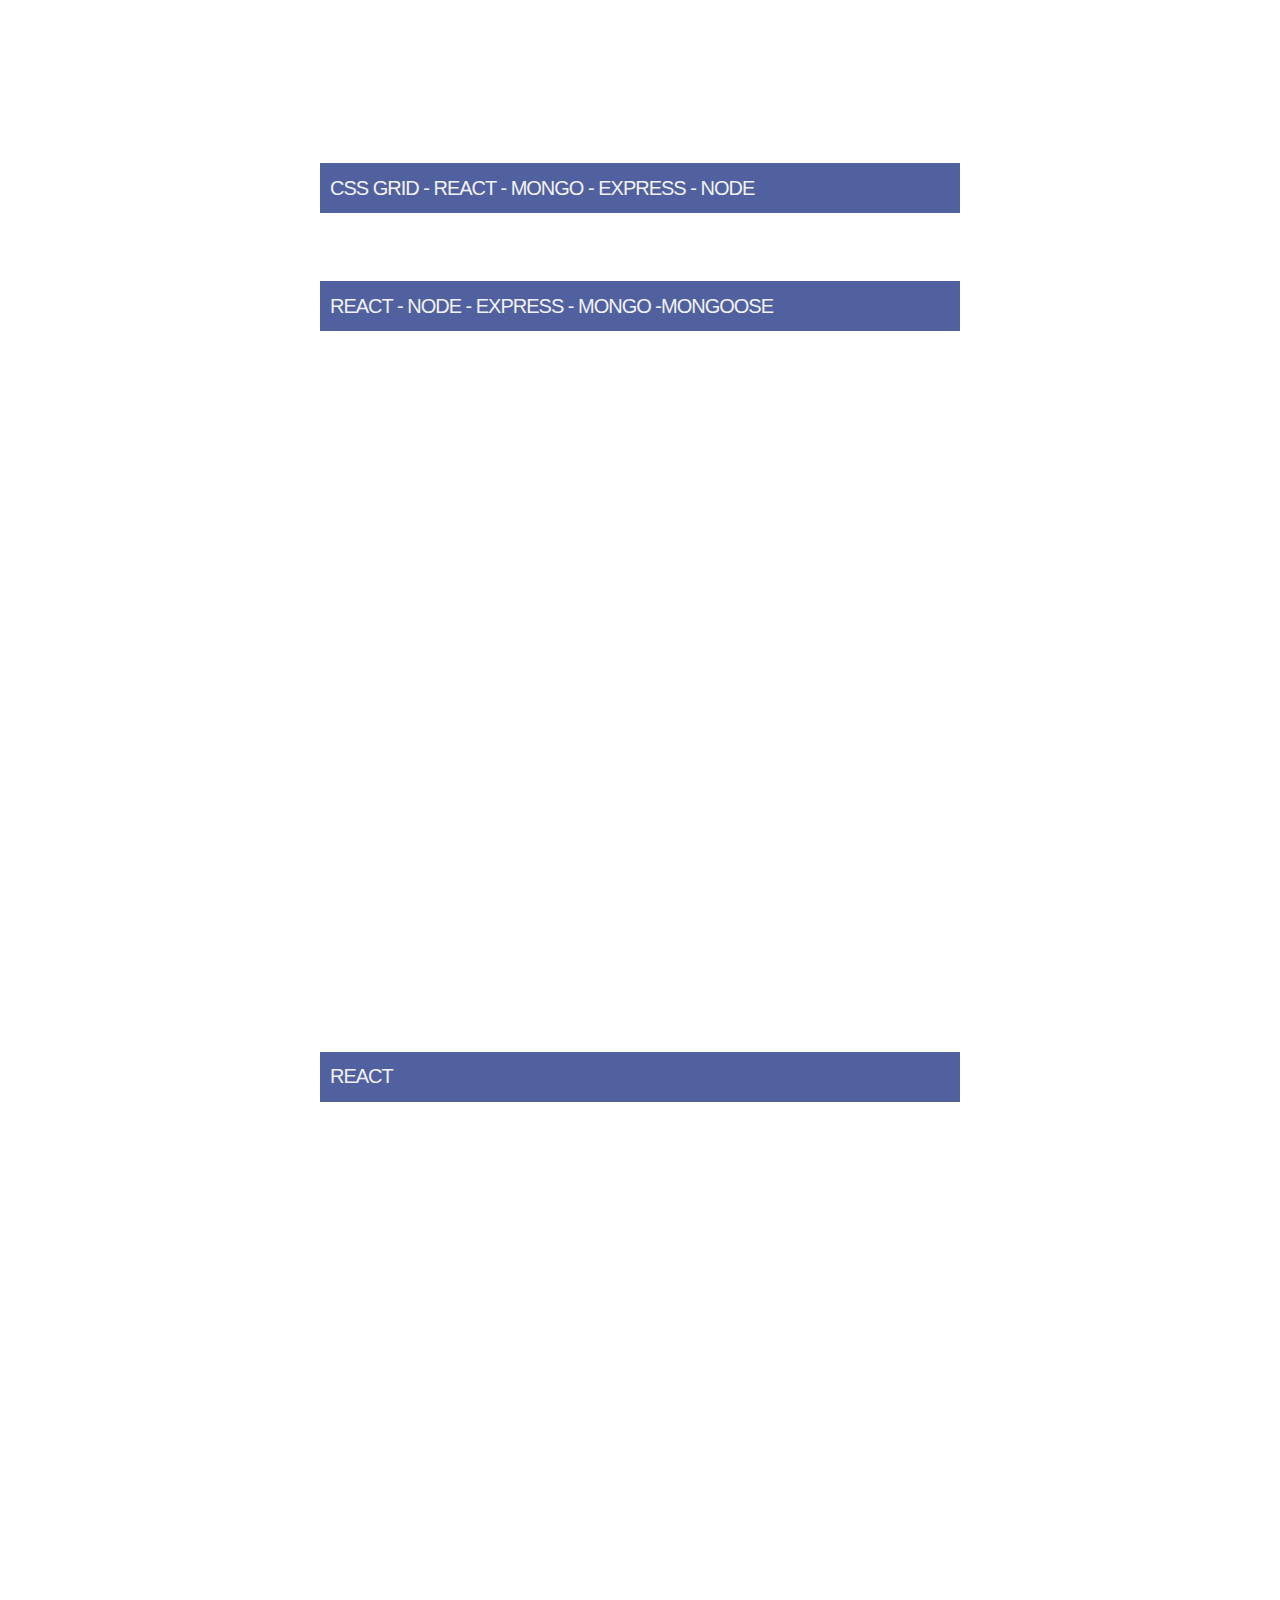
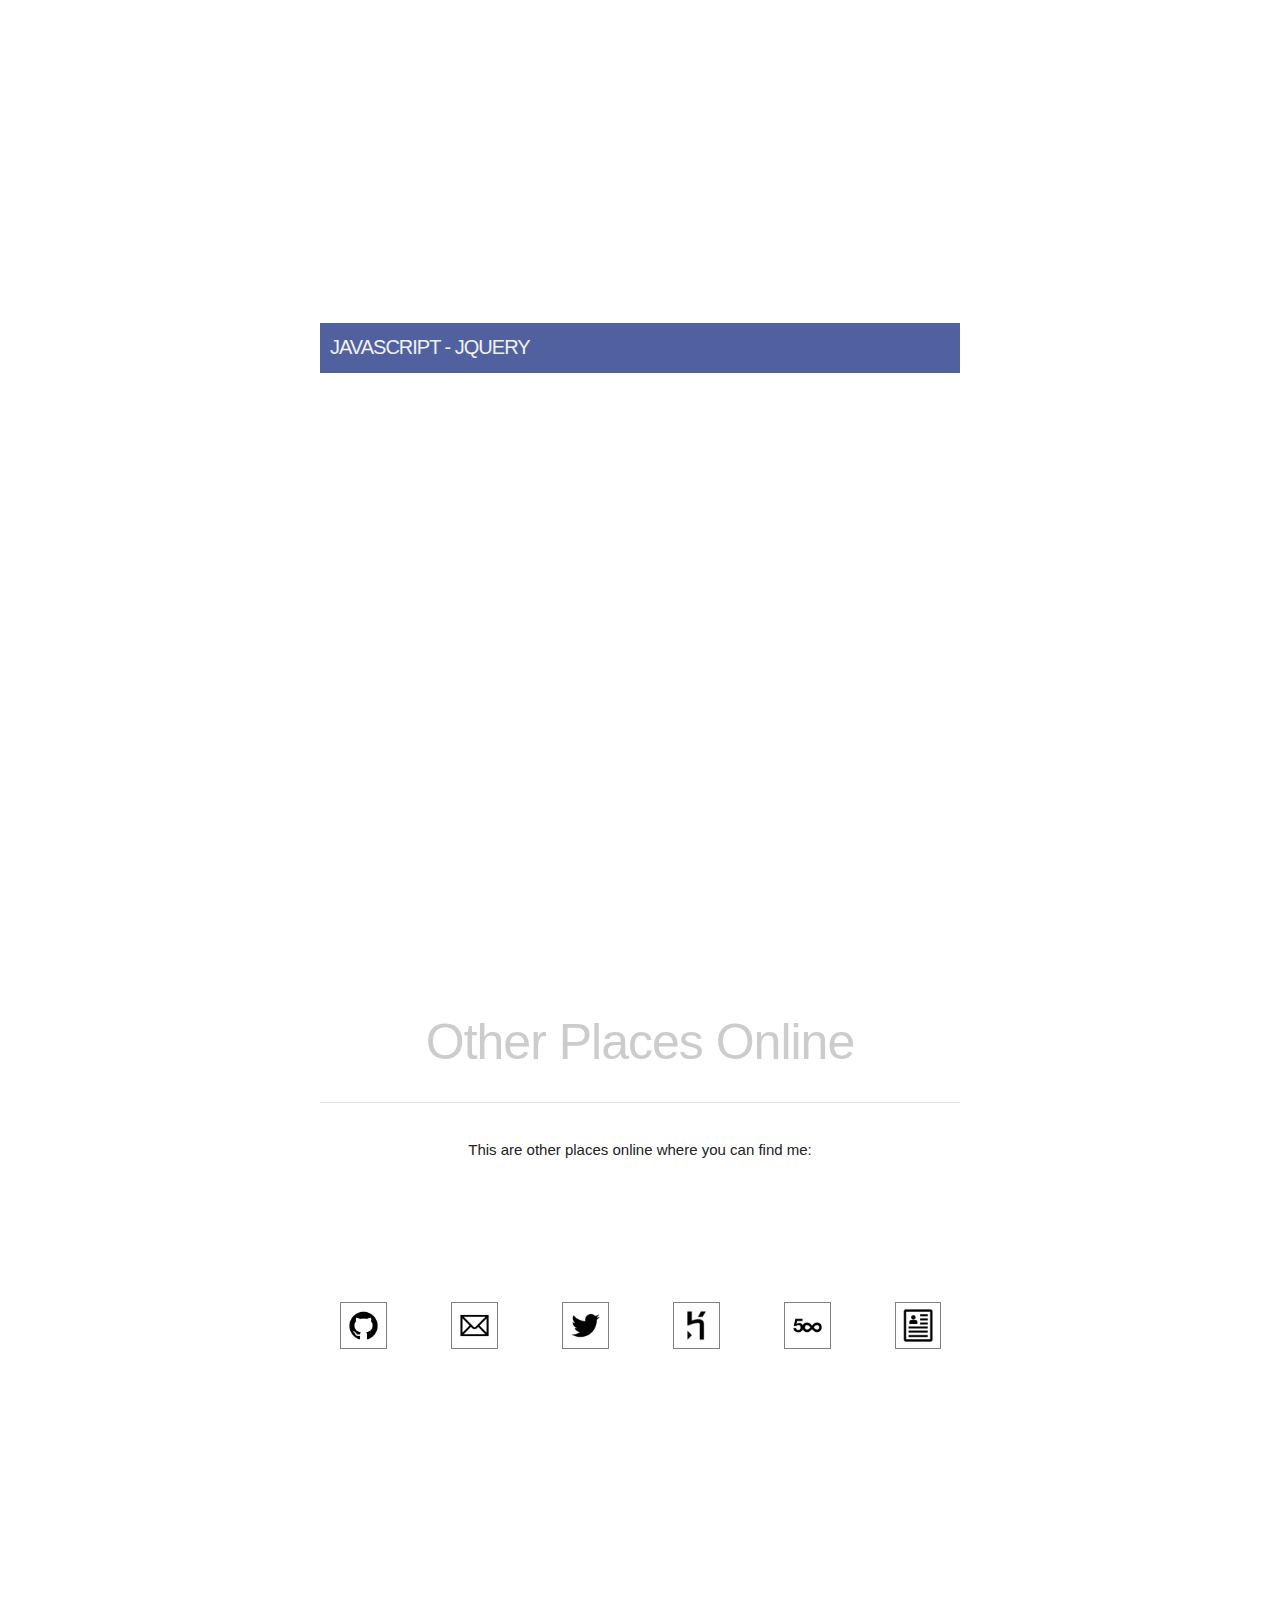
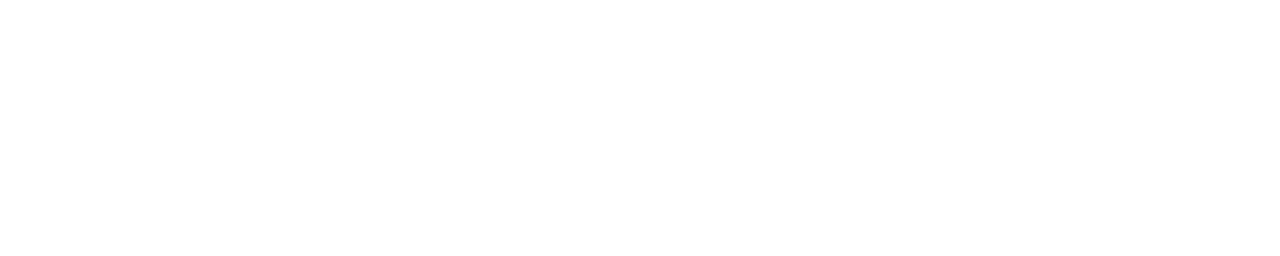
==== commit 5f3799e8: "add boohkr to list of projects" ====
--- a/index.html
+++ b/index.html
@@ -32,8 +32,15 @@
                 <div class="row img-row">
                     <h2 class="sub subtitle-first">CSS GRID - REACT - Go AnD ReZiSeMe ^.0</h2>
                     <figure class="columns twelve">
-                        <a href="https://utb.netlify.com/"><img src="./images/utb.png" /></a>
+                        <a href="https://u2b.netlify.com/"><img src="./images/utb.png" /></a>
                         <figcaption>UTB Video... Devolved - <br><strong>CSS Grid in simpler YouTube times</strong></figcaption>
+                    </figure>
+                </div>
+                <div class="row img-row">
+                    <h2 class="sub subtitle-first">CSS GRID - REACT - MONGO - EXPRESS - NODE</h2>
+                    <figure class="columns twelve">
+                        <a href="https://boohkr.herokuapp.com/"><img src="./images/boohkr.png" /></a>
+                        <figcaption>BOOHKR - <br><strong>Find and save precious reads</strong></figcaption>
                     </figure>
                 </div>
                 <div class="row img-row">
@@ -147,4 +154,4 @@
     <script src="js/functions.js"></script>
 </body>
 
-</html>+</html>
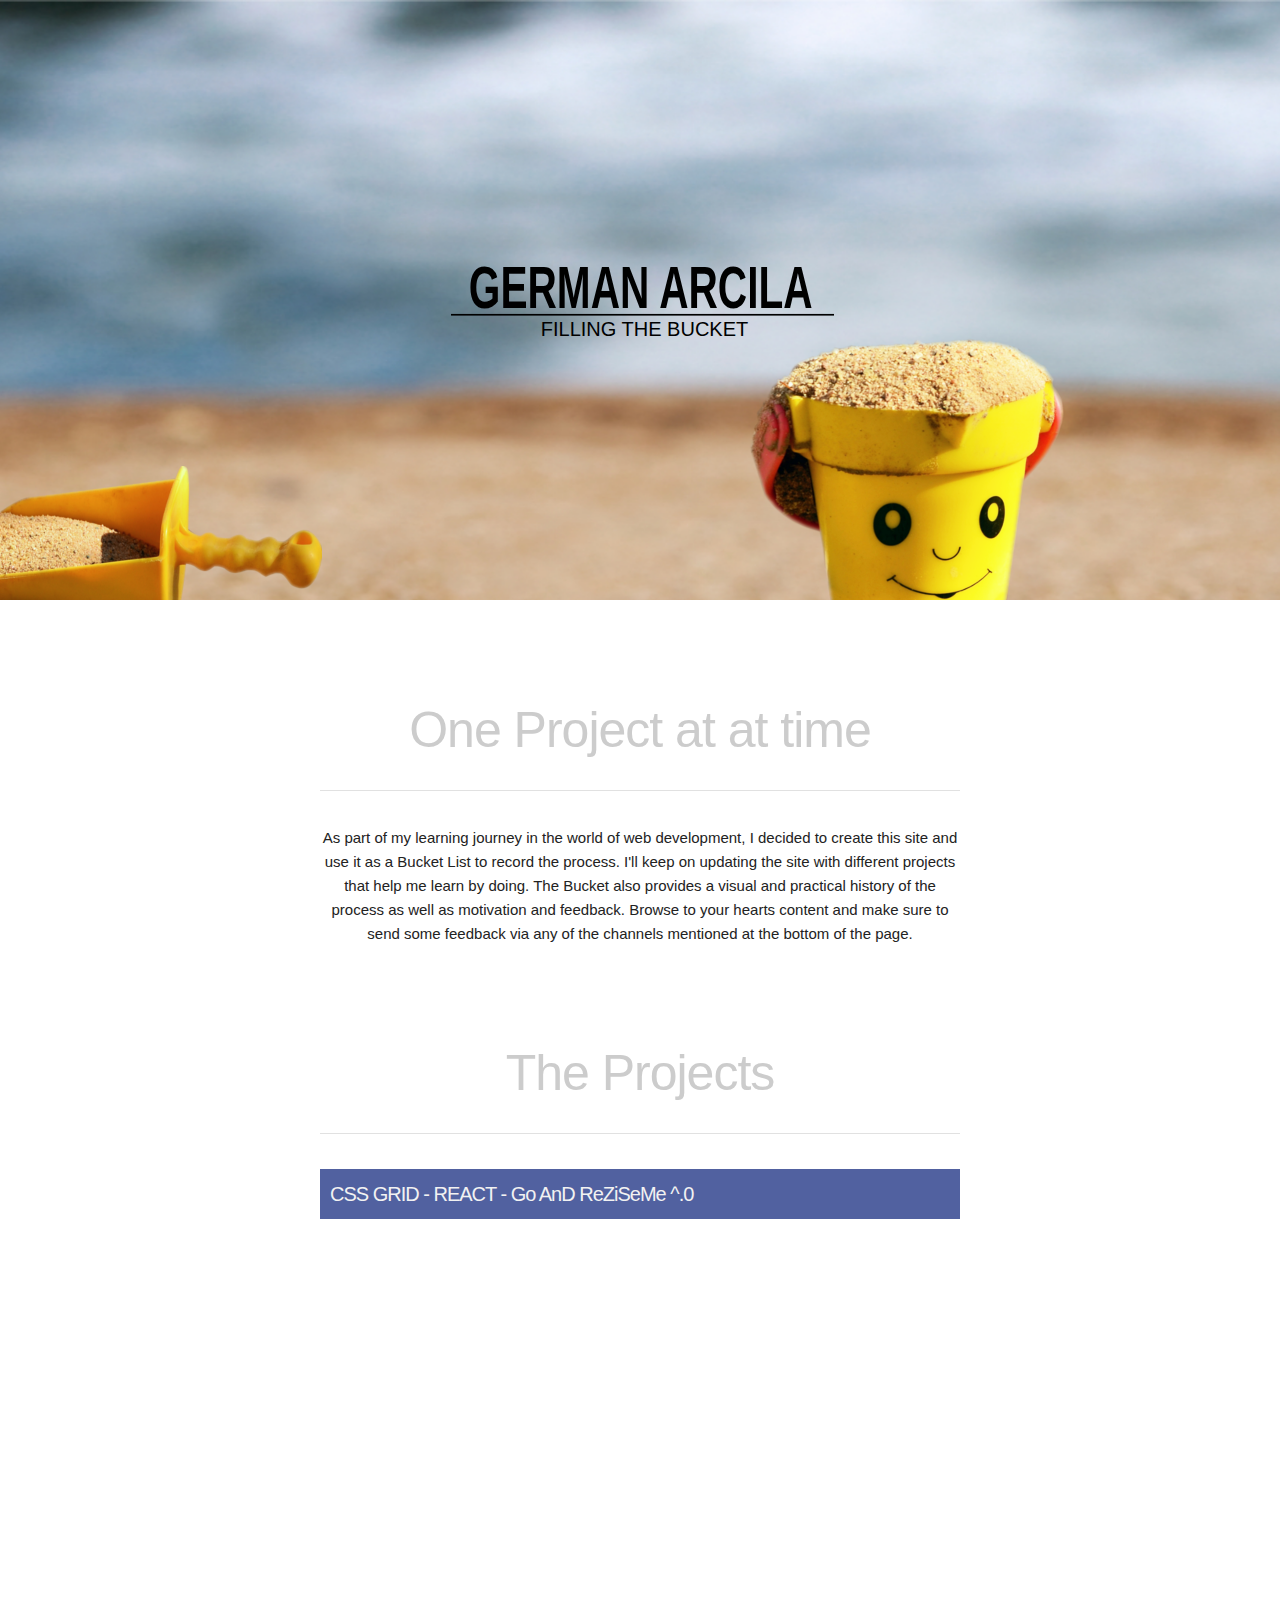
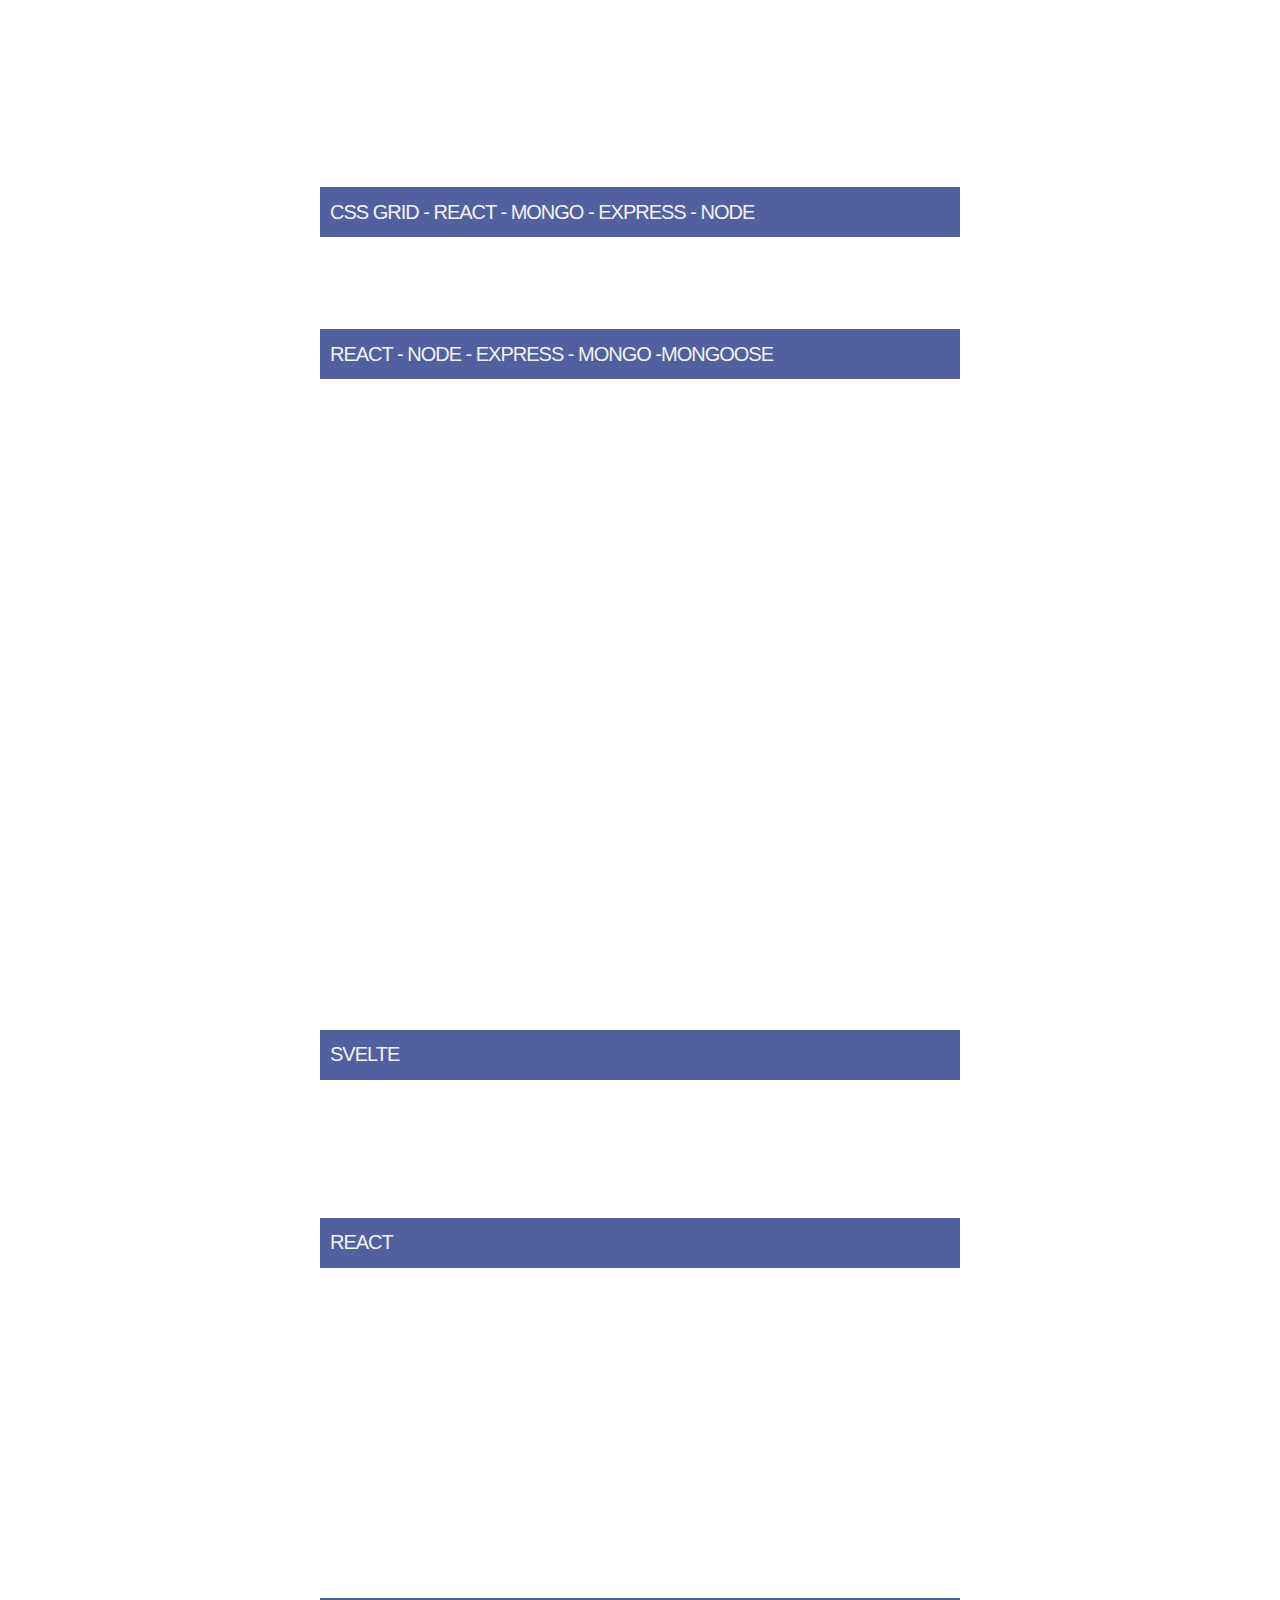
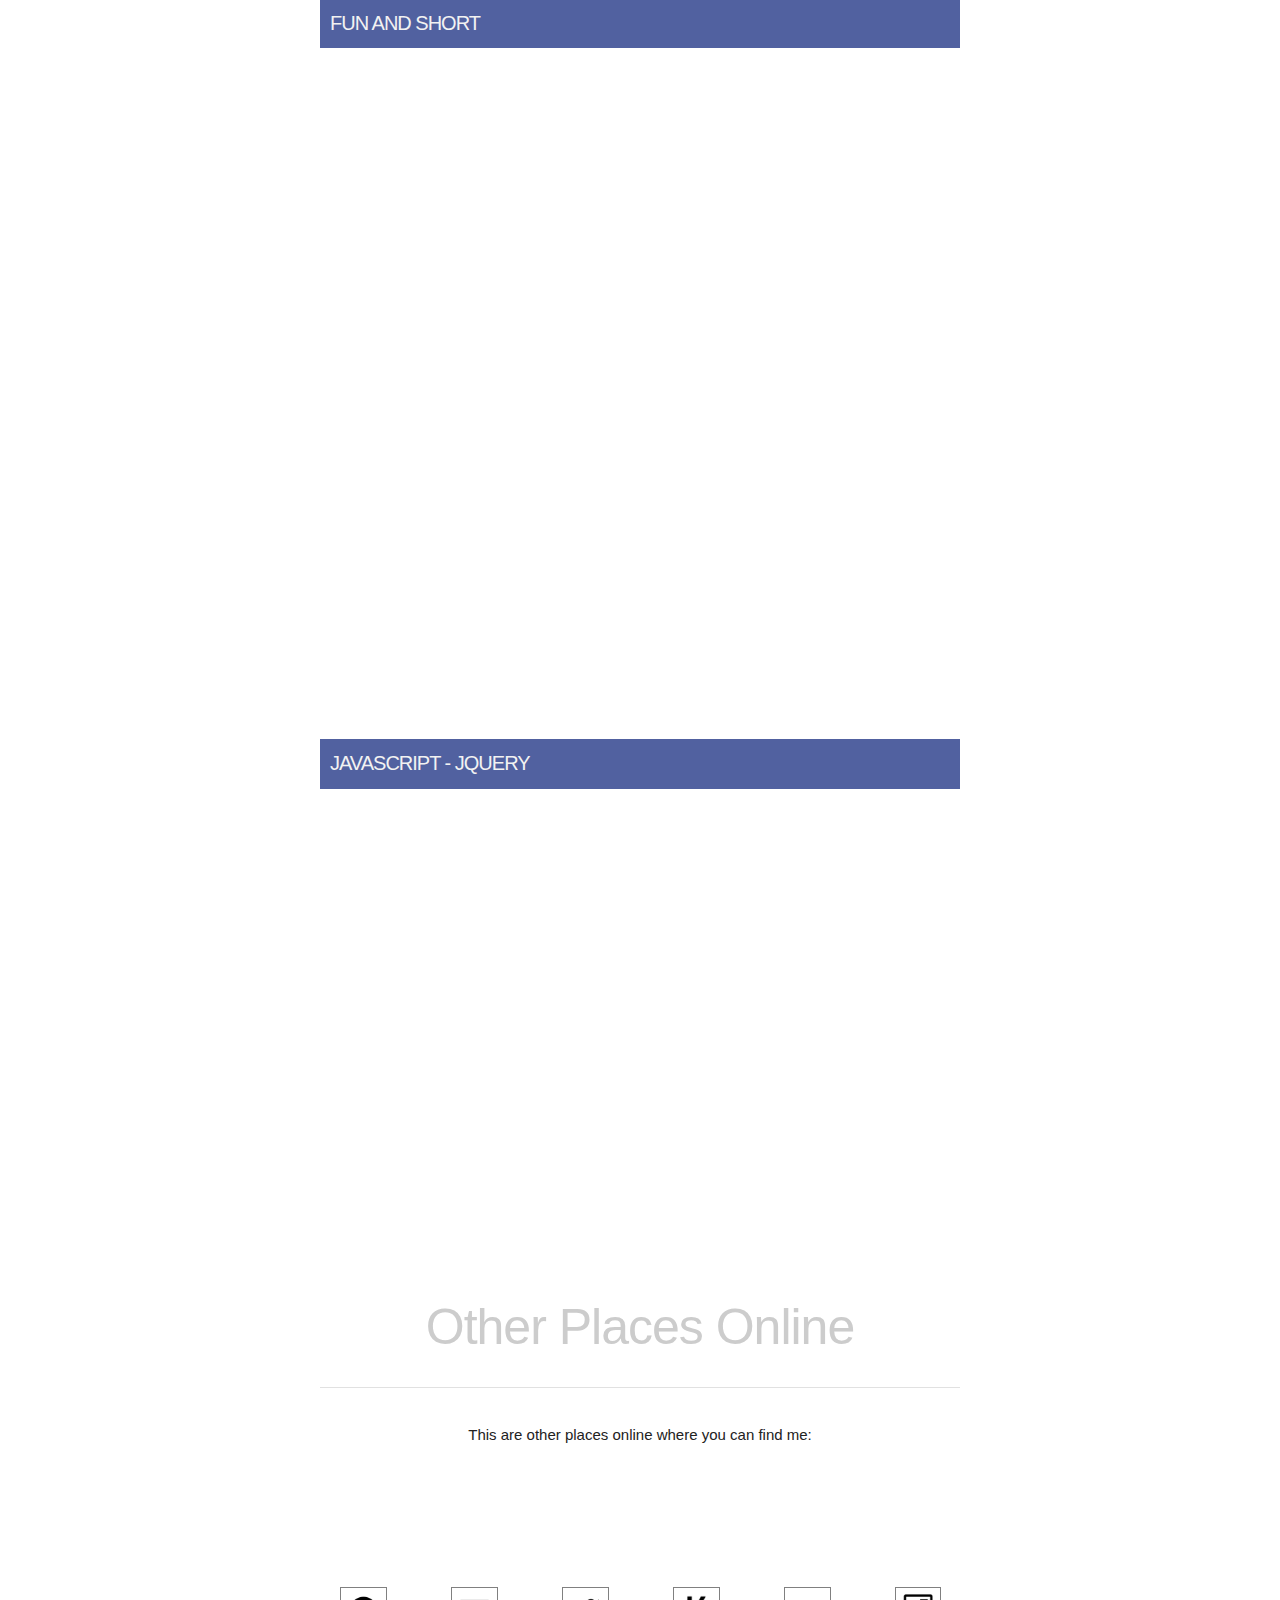
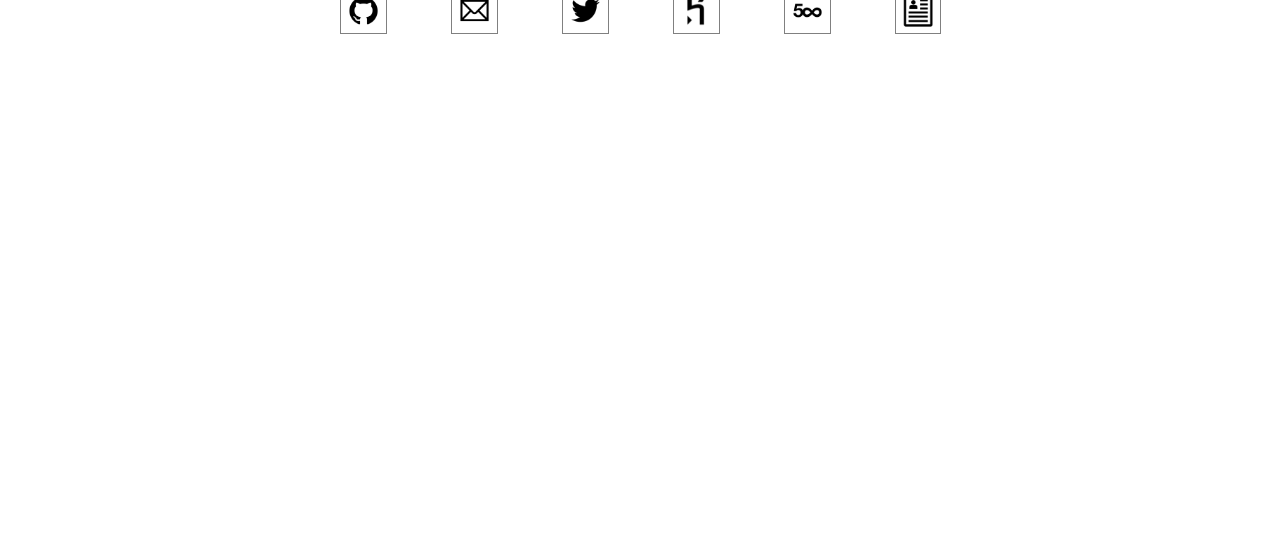
==== commit dc5b1b96: "added svelte and robo-rpg" ====
--- a/index.html
+++ b/index.html
@@ -36,19 +36,28 @@
                         <figcaption>UTB Video... Devolved - <br><strong>CSS Grid in simpler YouTube times</strong></figcaption>
                     </figure>
                 </div>
+                <br>
                 <div class="row img-row">
                     <h2 class="sub subtitle-first">CSS GRID - REACT - MONGO - EXPRESS - NODE</h2>
                     <figure class="columns twelve">
-                        <a href="https://boohkr.herokuapp.com/"><img src="./images/boohkr.png" /></a>
+                        <a href="https://boohkr.herokuapp.com/"><img src="https://res.cloudinary.com/garcila/image/upload/v1556125716/Boohkr/boohkr_landing.PNG.jpg" /></a>
                         <figcaption>BOOHKR - <br><strong>Find and save precious reads</strong></figcaption>
                     </figure>
                 </div>
+                <br>
                 <div class="row img-row">
                     <h2 class="sub subtitle-first">REACT - NODE - EXPRESS - MONGO -MONGOOSE</h2>
                     <figure class="columns twelve">
                         <h2 class="subtitle-red">LIVE BUT IN STILL UNDER CONSTRUCTION</h2>
                         <a href="https://1000faces.netlify.com/"><img src="./images/1000faces.png"></a>
                         <figcaption>1000 Faces - <br><strong>1000 faces my family doesn't like</strong></figcaption>
+                    </figure>
+                </div>
+                <div class="row img-row">
+                    <h2 class="sub subtitle-first">SVELTE</h2>
+                    <figure class="columns twelve">
+                        <a href="https://svelte-trivia.now.sh/"><img src="https://res.cloudinary.com/garcila/image/upload/v1559746640/uot2/hw5/trivia.png"></a>
+                        <figcaption>Did you know - <br><strong>Test your trivia knowledge</strong></figcaption>
                     </figure>
                 </div>
                 <div class="row img-row">
@@ -63,7 +72,29 @@
                             <figcaption>World Flags - <br><strong>Geography learning tool</strong></figcaption>
                         </figure>
                     </div>
+                    <div class='columns twelve'>
+                        <figure class="columns six">
+                            <a href="https://robo-rpg.netlify.com/"><img src="https://res.cloudinary.com/garcila/image/upload/v1559747579/uot2/hw4/rrpg.png"></a>
+                            <figcaption>Robot RPG - <br><strong>Card RPG </strong></figcaption>
+                        </figure>
+                        <figure class="columns six">
+                        </figure>
+                    </div>
                 </div>
+                <div class="row img-row">
+                    <h2 class="sub subtitle1">FUN AND SHORT</h2>
+                    <div class='columns twelve'>
+                        <figure class="columns six">
+                            <a href="https://big-button.netlify.com/"><img src="https://res.cloudinary.com/garcila/image/upload/v1556063282/BigButton.png"></a>
+                            <figcaption>Big Button - <br><strong>Demoralizing Button - Constructivism inspired</strong></figcaption>
+                        </figure>
+                        <figure class="columns six">
+                            <a href="https://garcila.github.io/here-they-come-p5-retro/"><img src="https://res.cloudinary.com/garcila/image/upload/v1556130940/here_they_come.jpg"></a>
+                            <figcaption>Here They Come - <br><strong>Not finished - game in canvas using P5JS</strong></figcaption>
+                        </figure>
+                    </div>
+                </div>
+                <br>
                 <div class="row img-row">
                     <figure class="columns twelve">
                         <h2 class="sub subtitle1">RUBY - RAILS - POSTGRESS</h2>
@@ -96,20 +127,7 @@
                         </figure>
                     </div>
                 </div>
-                <div class="row img-row">
-                    <figure class="columns four">
-                        <a href="../pages/mab/mab.html"><img src="./images/mab.png"></a>
-                        <figcaption>Monkey Ape Ball - <br><strong>Magic 8 Ball Plus</strong></figcaption>
-                    </figure>
-                    <figure class="columns four">
-                        <a href="../pages/rock-paper-scissors/index.html"><img src="./images/rps.png"></a>
-                        <figcaption>Rock Paper Scissors - <br><strong>RPS clone</strong></figcaption>
-                    </figure>
-                    <figure class="columns four">
-                        <a href="../pages/pata-clone/index.html"><img src="./images/pataclone.png"></a>
-                        <figcaption>Pata-Clone - <br><strong>Canvas / PaperJs excercise</strong></figcaption>
-                    </figure>
-                </div>
+                
             </div>
             <h1>Other Places Online</h1>
             <hr>
